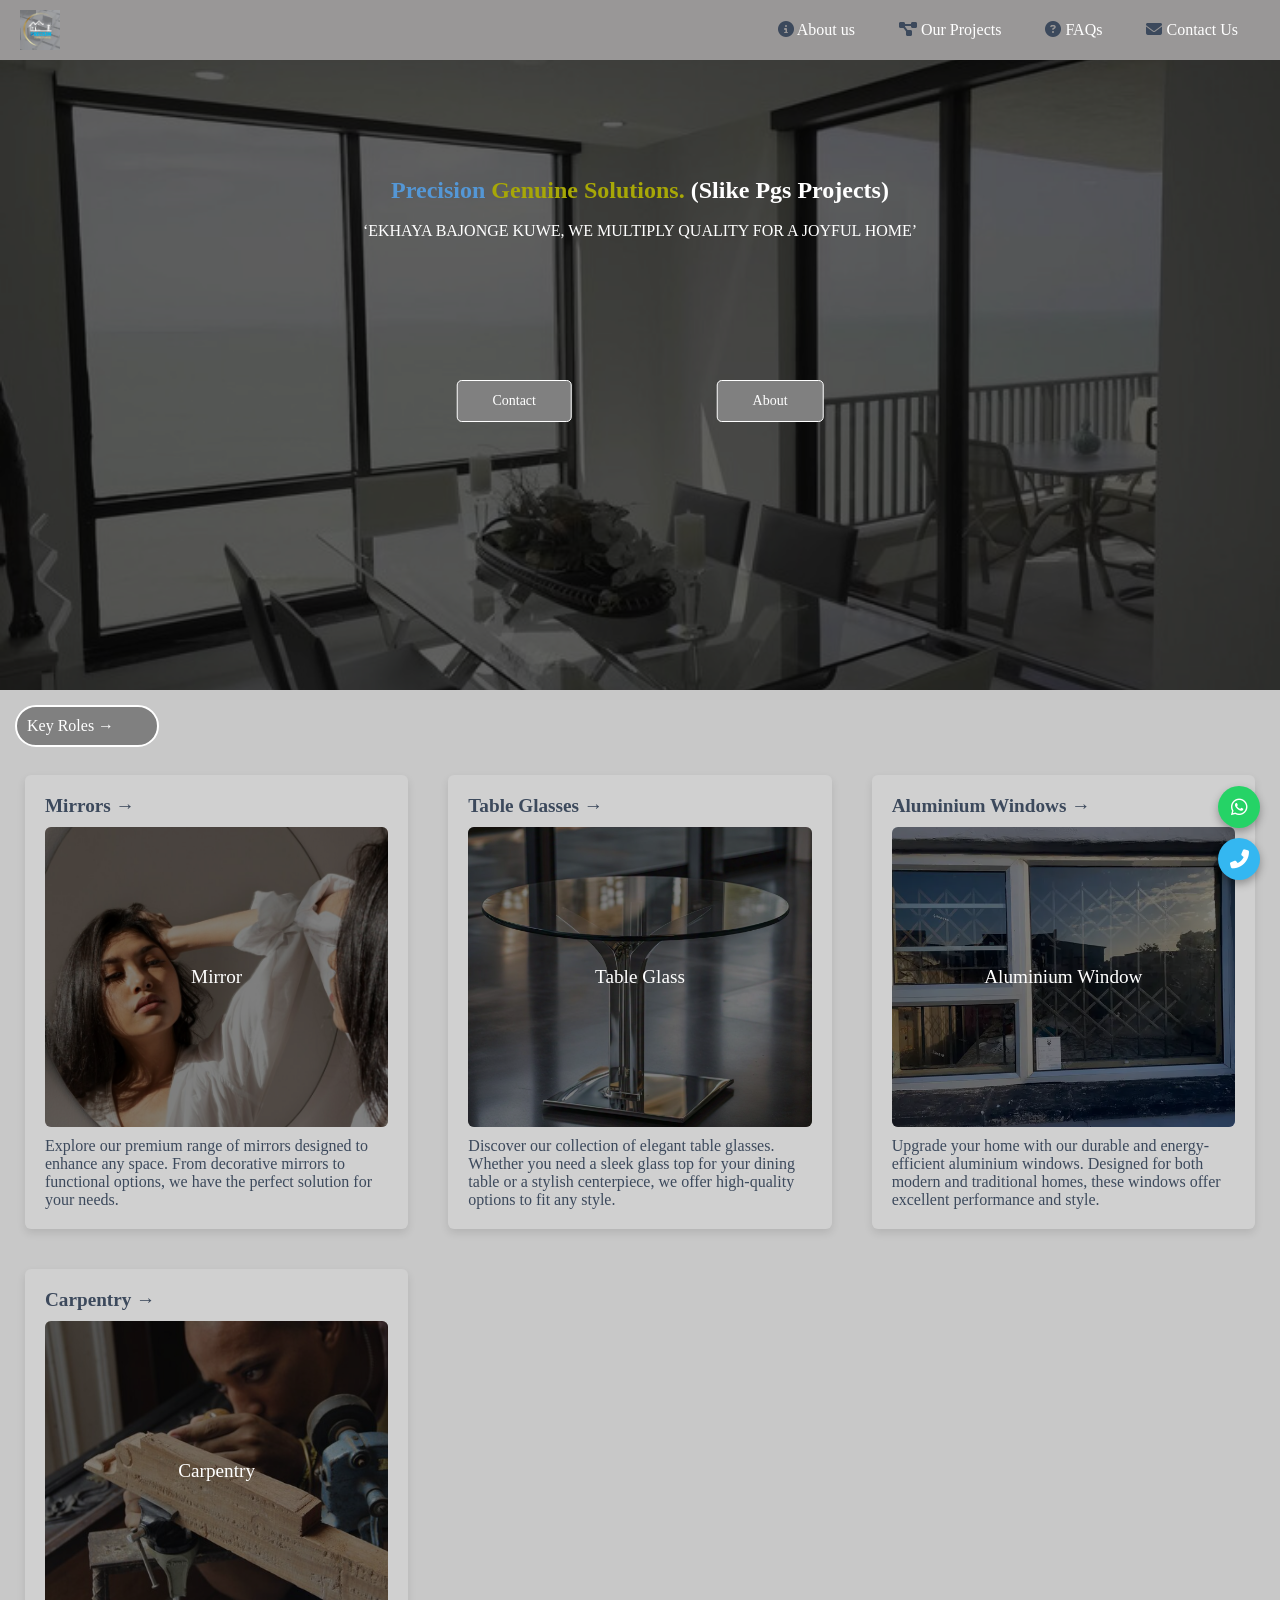
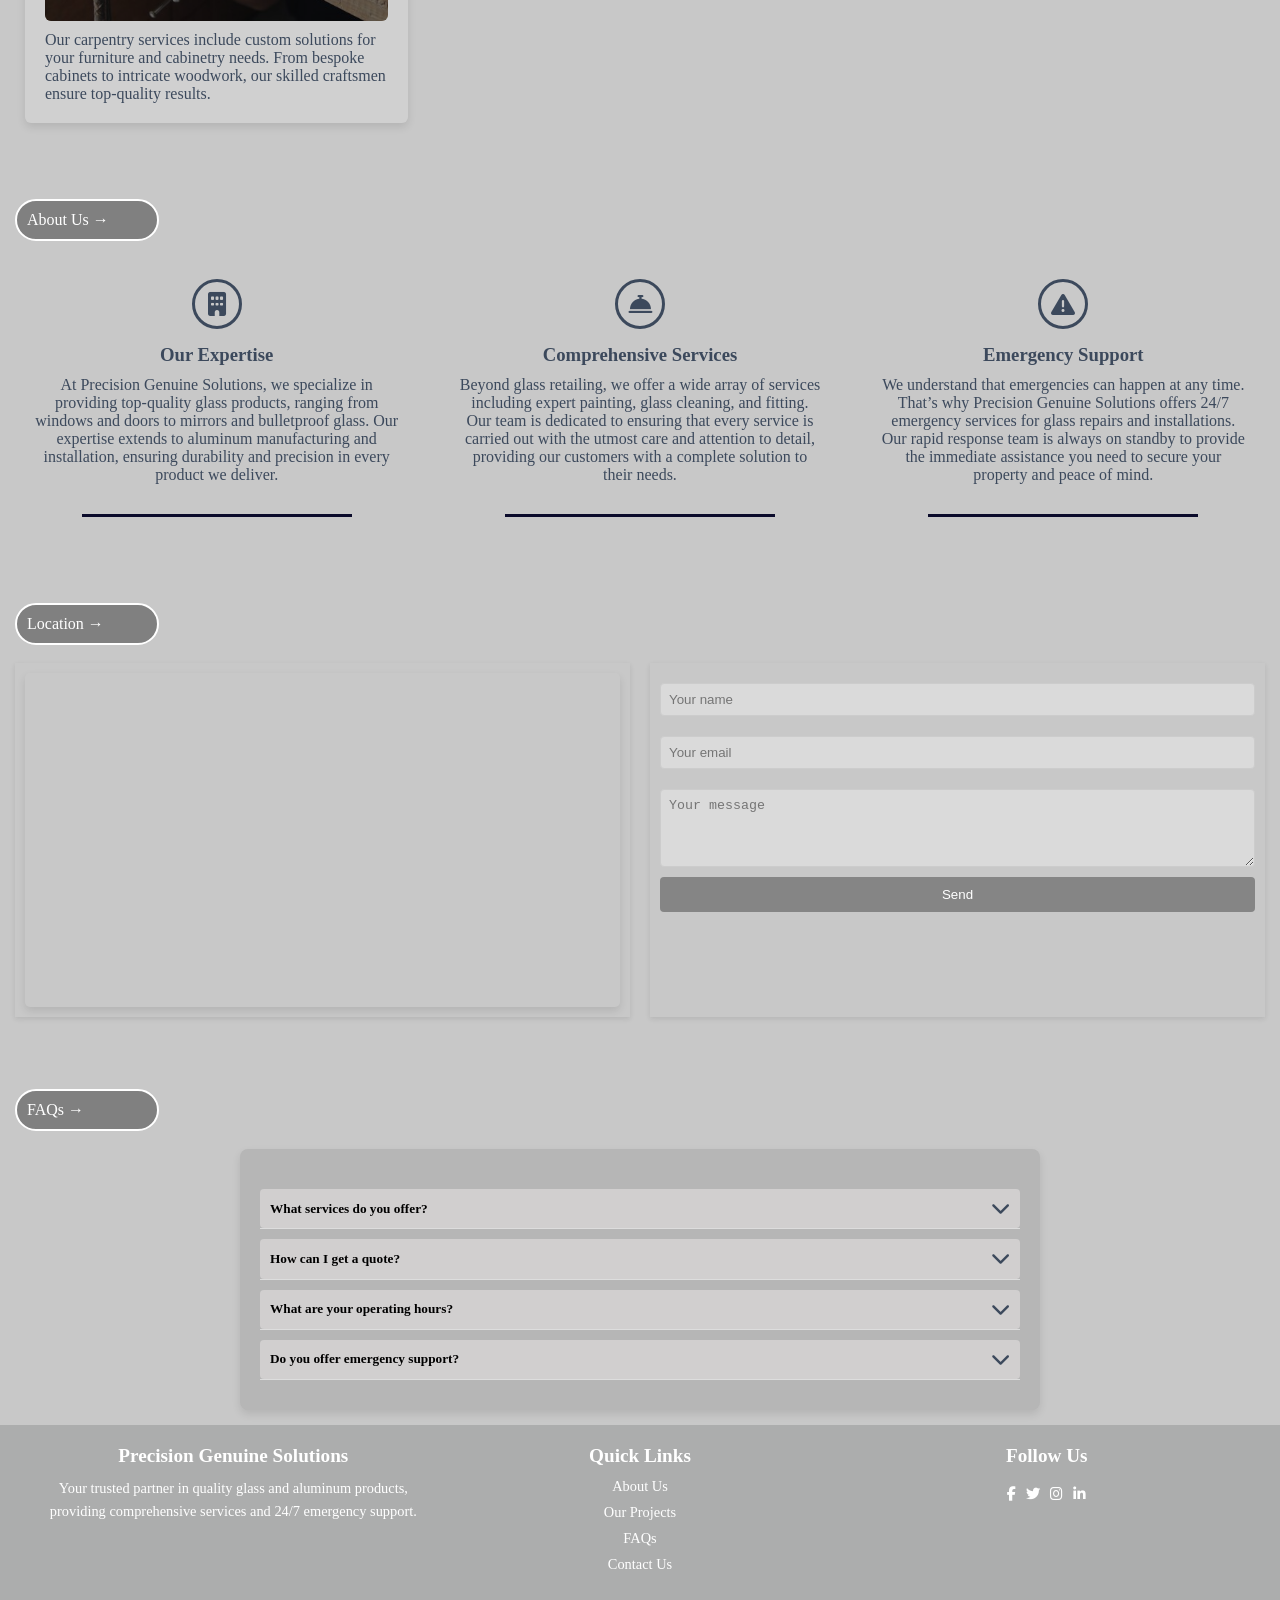
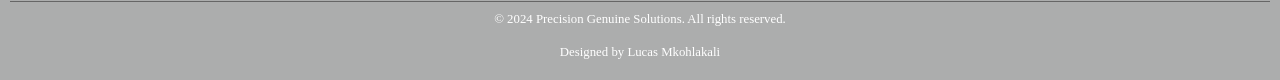
==== index.html @ 2c93d797 "Merge branch 'main' of https://github.com/0-chrollo/precision-gs" ====
<!DOCTYPE html>
<html lang="en">
<head>
    <meta charset="UTF-8">
    <meta name="viewport" content="width=device-width, initial-scale=1.0">
    <link rel="stylesheet" href="https://cdnjs.cloudflare.com/ajax/libs/font-awesome/6.4.0/css/all.min.css">

    <title>Precision Genuine Solutions</title>
    <link rel="stylesheet" href="styles.css">
    <script defer src="scripts.js"></script>
</head>
<body background-image="another.jpg">
    <nav class="navbar">
        <img src="logos.jpg" alt="Logo">
        <ul>
            <li><a href="#aboutus"><i class="fas fa-info-circle" style="color:  rgb(60, 73, 92);"></i> About us</a></li>
            <li><a href="projects.html"><i class="fas fa-project-diagram" style="color:  rgb(60, 73, 92);"></i> Our Projects</a></li>
            <li><a href="#faqs"><i class="fas fa-question-circle" style="color:  rgb(60, 73, 92);"></i> FAQs</a></li>
            <li><a href="#contact"><i class="fas fa-envelope" style="color:  rgb(60, 73, 92);"></i> Contact Us</a></li>
        </ul>
        <div class="burger" onclick="toggleMenu()">
            <div></div>
            <div></div>
            <div></div>
        </div>
    </nav>
    <div class="menu" id="menu">
        <ul class="mobiles">
           
            <a href="#aboutus"><i class="fas fa-info-circle" style="color:  rgb(60, 73, 92);"></i> About us</a></li>
            <a href="projects.html"><i class="fas fa-project-diagram" style="color:  rgb(60, 73, 92);"></i> Our Projects</a></li>
            <a href="#faqs"><i class="fas fa-question-circle" style="color:  rgb(60, 73, 92);"></i> FAQs</a></li>
            <a href="#contact"><i class="fas fa-envelope" style="color: rgb(60, 73, 92);"></i> Contact Us</a></li>
            
           
        </ul>
    </div>

    <!-- New Section Below the Image -->
    <div class="content-wrapper">
        <section>
            <h1><span style="color: rgba(83, 162, 236, 0.849);">Precision</span> <span style="color: rgb(167, 167, 7);">Genuine Solutions. </span> (Slike Pgs Projects) </h1>  <br/>
            <p>‘EKHAYA BAJONGE KUWE, WE MULTIPLY QUALITY FOR A JOYFUL HOME’</p>
            
            <!-- Button container -->
            <div class="button-container">
                <a href="#contact" class="button"> Contact</a>
                <a href="#aboutus" class="button">About</a>
            </div>
        </section>
    </div>
    <section class="first-sec">

        <p class="roles">Key Roles →</p><br/>

  

<div class="responsive-grid-cards">
    <div class="card">
        <h2>Mirrors →</h2>
        <div class="card-img-container">
            <img src="mirror.jpg" alt="Image 1" class="card-img">
            <div class="card-img-overlay">Mirror</div>
        </div>
        <p>Explore our premium range of mirrors designed to enhance any space. From decorative mirrors to functional options, we have the perfect solution for your needs.</p>
    </div>
    <div class="card">
        <h2>Table Glasses →</h2>
        <div class="card-img-container">
            <img src="table-glass.jpg" alt="Image 2" class="card-img">
            <div class="card-img-overlay">Table Glass</div>
        </div>
        <p>Discover our collection of elegant table glasses. Whether you need a sleek glass top for your dining table or a stylish centerpiece, we offer high-quality options to fit any style.</p>
    </div>
    <div class="card">
        <h2>Aluminium Windows →</h2>
        <div class="card-img-container">
            <img src="aluminium.jpg" alt="Image 3" class="card-img">
            <div class="card-img-overlay">Aluminium Window</div>
        </div>
        <p>Upgrade your home with our durable and energy-efficient aluminium windows. Designed for both modern and traditional homes, these windows offer excellent performance and style.</p>
    </div>
    <div class="card">
        <h2>Carpentry →</h2>
        <div class="card-img-container">
            <img src="carpentry.jpg" alt="Image 3" class="card-img">
            <div class="card-img-overlay">Carpentry</div>
        </div>
        <p>Our carpentry services include custom solutions for your furniture and cabinetry needs. From bespoke cabinets to intricate woodwork, our skilled craftsmen ensure top-quality results.</p>
    </div>
</div>
<p id="aboutus"></p>
<br>
<br/>
    </section>

    <section class="second-sec">
        <p class="roles">About Us →</p>
  <br/>

  <div class="grid-container">
    <!-- Column 1: Our Expertise -->
    <div class="grid-item">
        <span class="about-icon">
        <i class="fas fa-building"></i> 
        </span>
        <h3>Our Expertise</h3>
        <p>At Precision Genuine Solutions, we specialize in providing top-quality glass products, ranging from windows and doors to mirrors and bulletproof glass. Our expertise extends to aluminum manufacturing and installation, ensuring durability and precision in every product we deliver.</p>
        <div class="liner"></div> </div>


    <!-- Column 2: Comprehensive Services -->
    <div class="grid-item"> 
        <span class="about-icon">
        <i class="fas fa-concierge-bell"></i> 
        </span>
        <h3>Comprehensive Services</h3>
        <p>Beyond glass retailing, we offer a wide array of services including expert painting, glass cleaning, and fitting. Our team is dedicated to ensuring that every service is carried out with the utmost care and attention to detail, providing our customers with a complete solution to their needs.</p>
        <div class="liner"></div></div>
    
    <!-- Column 3: Emergency Support -->
    <div class="grid-item">
        <span class="about-icon">
        <i class="fas fa-exclamation-triangle"></i>
        </span>
        <h3>Emergency Support</h3>
        <p>We understand that emergencies can happen at any time. That’s why Precision Genuine Solutions offers 24/7 emergency services for glass repairs and installations. Our rapid response team is always on standby to provide the immediate assistance you need to secure your property and peace of mind.</p>
        <div class="liner"></div>
    </div>
</div>



<style>
    .liner{width:30vh;
         height:2.5px; 
         background: rgb(11, 11, 43); 
         margin:30px auto 0;
    }
</style>



</div>


<p id="contact"></p>
<br>
<br/>
    </section>



    <section class="second-sec" >
        
        <p class="roles"> Location →</p>
  <br/>

  <div  class="responsive-columns">
    <div class="column">
        
       
        <div class="map-container">
            <iframe src="https://www.google.com/maps/embed?pb=!1m14!1m8!1m3!1d13246.07046705979!2d25.6026388!3d-33.9020753!3m2!1i1024!2i768!4f13.1!3m3!1m2!1s0x1e7ad50075a0ebd1%3A0x64bf307f090b0ccf!2sPrecision%20Genuine%20Solutions!5e0!3m2!1sen!2sza!4v1725317245394!5m2!1sen!2sza" allowfullscreen="" loading="lazy" referrerpolicy="no-referrer-when-downgrade"></iframe>
        </div>
    </div>
    <div class="column">
       
        <form class="email-form" action="mailto:precisiongenuinesolutions@gmail.com" method="POST" enctype="text/plain">
            <label for="name"></label>
            <input type="text" id="name" name="name" placeholder="Your name" required>

            <label for="email"></label>
            <input type="email" id="email" name="email" placeholder="Your email" required>

            <label for="message"></label>
            <textarea id="message" name="message" rows="4" placeholder="Your message" required></textarea>

            <button type="submit">Send</button>
        </form>
    </div>
</div>




<!--Contact-Widgets-->
<div class="fixed-widgets">
    <a href="https://wa.me/27655035056" target="_blank" class="whatsapp-widget">
        <i class="fab fa-whatsapp"></i>
    </a>
    <a href="tel:+27655035056" class="call-widget">
        <i class="fas fa-phone-alt"></i>
    </a>
</div>
<p id="faqs"></p>
<br>
<br/>
<br/>


<br/>
<p class="roles">FAQs →</p><br/>
<section class="faq-section">
 

    <div class="faq-container">
        <div class="faq-item">
            <div class="faq-question">
                <h5>What services do you offer?</h5>
                <i class="fas fa-chevron-down"></i>
            </div>
            <div class="faq-answer">
                <p>We specialize in providing top-quality glass products, aluminum manufacturing, expert painting, glass cleaning, and fitting services, as well as 24/7 emergency support for glass repairs and installations.</p>
            </div>
        </div>

        <div class="faq-item">
            <div class="faq-question">
                <h5>How can I get a quote?</h5>
                <i class="fas fa-chevron-down"></i>
            </div>
            <div class="faq-answer">
                <p>You can request a quote by contacting us through our email, phone, or by visiting our physical location. We’ll respond as soon as possible with a detailed quote for your needs.</p>
            </div>
        </div>

        <div class="faq-item">
            <div class="faq-question">
                <h5>What are your operating hours?</h5>
                <i class="fas fa-chevron-down"></i>
            </div>
            <div class="faq-answer">
                <p>We operate from Monday to Friday, 8 AM to 6 PM, and Saturday, 9 AM to 3 PM. Our emergency services are available 24/7.</p>
            </div>
        </div>

        <div class="faq-item">
            <div class="faq-question">
                <h5>Do you offer emergency support?</h5>
                <i class="fas fa-chevron-down"></i>
            </div>
            <div class="faq-answer">
                <p>Yes, we provide 24/7 emergency support for glass repairs and installations. Our rapid response team is always on standby to assist you.</p>
            </div>
        </div>
    </div>




















 
</section>

    </section>
    




    

<!--Contact Widgets-->



<footer class="footer">
    <div class="footer-container">
        <div class="footer-column">
            <h3>Precision Genuine Solutions</h3>
            <p>Your trusted partner in quality glass and aluminum products, providing comprehensive services and 24/7 emergency support.</p>
        </div>
        <div class="footer-column">
            <h3>Quick Links</h3>
            <ul>
                <li><a href="#">About Us</a></li>
                <li><a href="projects.html">Our Projects</a></li>
                <li><a href="#">FAQs</a></li>
                <li><a href="#">Contact Us</a></li>
            </ul>
        </div>
        <div class="footer-column">
            <h3>Follow Us</h3>
            <ul class="social-icons">
                <li><a href="https://www.facebook.com/profile.php?id=61554329915996"><i class="fab fa-facebook-f"></i></a></li>
                <li><a href="#"><i class="fab fa-twitter"></i></a></li>
                <li><a href="#"><i class="fab fa-instagram"></i></a></li>
                <li><a href="#"><i class="fab fa-linkedin-in"></i></a></li>
            </ul>
        </div>
    </div>
    <div class="footer-bottom">
        <p>&copy; 2024 Precision Genuine Solutions. All rights reserved.</p> <br/>
        <p>Designed by Lucas Mkohlakali</p>
    </div>
</footer>


</body>



</html>
---- styles.css ----
* {
    box-sizing: border-box;
    margin: 0;
    padding: 0;
}


.content-wrapper {
    position: relative; /* Needed for the overlay */
    background-image: url(another.jpg);
    background-repeat: no-repeat;
    background-size: cover;
    background-position:center;
    font-family: 'Times New Roman', Times, serif;
    height: 70vh;
    margin: 0;
    /* Ensures no content overflow */
}

/* Add an overlay to decrease image brightness */
.content-wrapper::before {
    content: '';
    position: absolute;
    top: 0;
    left: 0;
    width: 100%;
    height: 100%;
    background: rgba(0, 0, 0, 0.623); /* Adjust the rgba values to change brightness */
    z-index: 1; /* Make sure it sits above the background image but below the text */
}

/* Center text and ensure it's above the overlay */
.content-wrapper section {
    position: relative;
    z-index: 2; /* Ensure text is above the overlay */
    color: #fff; /* Ensure text is readable on the dimmed background */
    text-align: center; /* Center the text horizontally */
    padding: 13vh; /* Optional padding */
    
}

/* Style for the button container */
.button-container {
    display: flex;
    justify-content: center; /* Center buttons horizontally */
    gap: 65%; /* Space between buttons */
    position: absolute; /* Position fixed to the bottom of the section */
    bottom: -65px; /* Distance from the bottom of the section */
    left: 50%;
    transform: translateX(-50%);
    z-index: 2; /* Ensure buttons are above the overlay */
}

/* Style for individual buttons */
.button {
    display: inline-block;
    padding: 12px 35px; /* Adjust padding as needed */
    background-color: gray;
    color: white;
    text-decoration: none;
    border: 1px solid white; /* Border color */
    border-radius: 5px; /* Rounded corners */
    font-size: 14px; /* Font size */
    text-align: center; /* Center text inside button */
}

.button:hover {
    background-color: darkgray; /* Darken button on hover */
}


body {


    margin: 0;
    font-family:'Times New Roman';
    background-color: #f4f4f4;
}  

.dark-mode {
    background-color: rgba(18, 18, 18, 0.973);
    color: rgb(178, 209, 207);
}

.light-mode {
    background-color: rgba(245, 245, 245, 0.973);
    color: rgb(33, 37, 41);
}

.navbar {
   
    position: sticky;
    top: 0;
    width: 100%;
    background-color: #969494f6;
    padding: 10px 20px;
    display: flex;
    justify-content: space-between;
    align-items: center;
    z-index: 1000;
    transition: background-color 0.3s ease, color 0.3s ease;
}

.dark-mode .navbar {
    background-color:    #878383cc;
}

.light-mode .navbar {
    background-color: #e2e2e2;
    color: rgb(33, 37, 41);
}

.light-mode .mobiles a{
        
   color: #0c0c0c;
}

.dark-mode .mobiles a {
    color:#e2e2e2;
}

.navbar img {
    height: 40px;
}

.navbar ul {
    list-style-type: none;
    margin: 0;
    padding: 0;
    display: flex;
}

.navbar ul li {
    margin: 0 10px;
}

.navbar ul li a {
    color: white;
    text-decoration: none;
    font-size: 16px;
    padding: 8px 12px;
    display: block;
    transition: color 0.3s ease;
}

.dark-mode .navbar ul li a {
    color: white;
}

.light-mode .navbar ul li a {
    color: #333;
}

.burger {
    display: none;
    cursor: pointer;
    flex-direction: column;
    gap: 5px;
   
}

.burger div {
    width: 25px;
    height: 3px;
    background-color: white;
    transition: all 0.3s ease;
}



.dark-mode .burger div {
    background-color: white;
}

.light-mode .burger div {
    background-color: #333;
}


.burger.open div:nth-child(1) {
    transform: rotate(45deg) translate(5px, 5px);
}

.burger.open div:nth-child(2) {
    opacity: 0;
}

.burger.open div:nth-child(3) {
    transform: rotate(-45deg) translate(5px, -5px);
}

.highlight {
    color: rgb(4, 227, 227);
    font-size: large;
}

.toggle-widget {
    position: fixed;
    bottom: 60px;
    right: 30px;
    z-index: 1000;
}


.toggle-checkbox {
    display: none;
}

.toggle-label {
    display: flex;
    align-items: center;
    justify-content: space-between;
    width: 60px;
    height: 30px;
    background-color: #0d3834;
    border-radius: 15px;
    padding: 5px;
    cursor: pointer;
    position: relative;
    transition: background-color 0.3s ease;
}

.toggle-label .fa-moon, .toggle-label .fa-sun {
    color: white;
    font-size: 16px;
    position: absolute;
    top: 7px;
    transition: opacity 0.3s ease;
}

.toggle-label .fa-moon {
    left: 10px;
}

.toggle-label .fa-sun {
    right: 10px;
    opacity: 0;
}

.toggle-switch {
    width: 20px;
    height: 20px;
    background-color: white;
    border-radius: 50%;
    position: absolute;
    top: 5px;
    left: 5px;
    transition: transform 0.3s ease;
}

.toggle-checkbox:checked + .toggle-label .toggle-switch {
    transform: translateX(30px);
}

.toggle-checkbox:checked + .toggle-label .fa-moon {
    opacity: 0;
}

.toggle-checkbox:checked + .toggle-label .fa-sun {
    opacity: 1;
    color: #ffcc00;
}

.toggle-checkbox:checked + .toggle-label {
    background-color: #002aff;
}

.social-links {
    display: flex;
    flex-wrap: wrap;
    
  }
  
  .social-link {
    margin: 10px;
    font-size: 16px;
    color:rgb(101, 165, 160);
    text-decoration: none;
    position: relative;
  }
  
  .social-link i {
      color: #007bff;
    margin-right: 5px;
    font-size: 27px;
  }
  
  .social-link:hover::after, .social-link:active::after {
    content: "";
    position: absolute;
    left: 0;
    bottom: -2px;
    width: 100%;
    height: 2px;
    background-color: rgb(45, 135, 129);
  }
  

@media only screen and (max-width: 768px) {
    .social-link {
      font-size: 1px;
    }
    .social-link i {
      font-size: 23px;
    }
  }
  
@media only screen and (max-width: 480px) {
    .social-link {
      font-size: 16px;
    }
    .social-link i {
      font-size: 17px;
    }
  }


  .skills-container {
    display: flex;
    flex-direction: column;
   
  }

  .skill-row {
    display: flex;
    justify-content: space-around;
    margin-bottom: 20px;
  }

  .skill-item {
    display: flex;
    align-items: center;
    margin: 10px;
  }

.icon-container {
    border: 1px solid black;
    border-radius: 50%;
    background-color: rgb(4, 16, 125);
    padding: 10px;
    margin-right: 10px;
  }

.icon-container i {
    color: rgb(83, 178, 180);
    font-size: 18px;
  }



.mobiles a{
        color: white;
    text-decoration: none;
    padding: 10px;
}
.mobiles img{

  width:45%;
  margin-bottom: 20%;
  border-radius: 48%;
}




.container{

display: flex;
flex-wrap: wrap;
justify-content: center;
}

.navbar ul li a:hover {
    
    text-decoration: none;
    }

.navbar ul li a:hover::after {
content: "";
position: absolute;
left:0;
bottom:0;
width:100%;
height:2px;
background-color:  rgb(45, 135, 129);
        
}


.navbar ul li a {
        position: relative;
        color: white;
        text-decoration: none;
        font-size: 16px;
        padding: 8px 12px;
        display: block;
    }

.burger {
        display: none;
        cursor: pointer;
        flex-direction: column;
        gap: 5px;
    }

.burger div {
        width: 25px;
        height: 3px;
        background-color: white;
        transition: all 0.3s ease;
    }

.menu {
       
        position: fixed;
        top: 0;
        right: -100%;
        width: 50%;
        height:105%;
        background-color: #969494f6;
        display: flex;
        flex-direction: column;
        justify-content: center;
        align-items: center;
        transition: right 0.5s ease;
        z-index: 999;
    }

    .menu ul {
       text-decoration: none;
        color: #e2e2e2;
        display: flex;
        flex-direction: column;
        align-items: center;
    }
    .dark-mode .menu {
    background-color:  rgba(180, 178, 178, 0.973);
    color: #e2e2e2;
}


.menu ul li {
        margin: 15px 0;
    }

@media screen and (max-width: 768px) {
        .burger {
            display: flex;
        }

        .navbar ul {
            display: none;
        }

        .menu.open {
            right: 0;
            
        }

        .burger.open div:nth-child(1) {
            transform: rotate(45deg) translate(5px, 5px);
        }

        .burger.open div:nth-child(2) {
            opacity: 0;
        }

        .burger.open div:nth-child(3) {
            transform: rotate(-45deg) translate(5px, -5px);
        }
    }


    .grid-container{
        display: grid;
        grid-template-columns:repeat(3,1fr);
        gap:20px;
        justify-content: center;

    }
    .grid-item{
        flex-direction: column;
        padding:20px;
        justify-content: center;
        display: flex;
        align-items: center;
    }

    .grid-item h2{
        margin-bottom: 10px;
        
    }
    .grid-item p{
        text-align: center;
        
    }

    .first-sec,.second-sec{
        background-color: rgb(200, 200, 200);
        padding: 15px;
    }
    .roles{

        width:16vh;
        padding: 10px; 
        background-color: gray;
color: white;
text-decoration: none;
border: 2px solid white; /* Border color */
border-radius: 25px; /* Rounded corners */
font-size: 16px; /* Font size */
    }



    .responsive-grid-cards {
display: grid;
grid-template-columns: repeat(auto-fill, minmax(310px, 1fr));
gap: 40px; /* Space between cards */
padding: 10px; /* Padding around the grid */
max-width: 2000px; /* Maximum width for larger screens */
margin: 0 auto; /* Center the grid container horizontally */
}

/* Card Styling */
.card {
background: #d0d0d0;
border-radius: 6px;
box-shadow: 0 4px 8px rgba(0, 0, 0, 0.1);
padding: 20px;
text-align:left;
transition: transform 0.3s ease, box-shadow 0.3s ease;
position: relative; /* Needed for overlay positioning */
}

.card h2 {
color: rgb(60, 73, 92);;
margin: 0 0 10px;
font-size: 1.2em;
}

.card p {
margin: 0;
color: rgb(60, 73, 92);
}

/* Card Image Container */
.card-img-container {
position: relative;
width: 100%;
height: 300px; /* Adjust height as needed */
overflow: hidden; /* Ensure image doesn't overflow */
border-radius: 6px; /* Match card border radius */
margin-bottom: 10px; /* Space between image and description */
}

.card-img {
width: 100%;
height: 100%;
object-fit: cover; /* Ensures image covers container */
display: block; /* Removes bottom space from images */
}

/* Darken image with overlay */
.card-img-overlay {
position: absolute;
top: 0;
left: 0;
width: 100%;
height: 100%;
display: flex;
justify-content: center;
align-items: center;
color: #fff;
background: rgba(0, 0, 0, 0.5); /* Darken image */
text-align: center;
font-size: 1.2em;
padding: 10px;
}

/* Hover Effect */
.card:hover {
transform: translateY(-5px);
box-shadow: 0 6px 12px rgba(0, 0, 0, 0.2);
}
.grid-container{
    display: grid;
    grid-template-columns:repeat(3,1fr);
    gap:20px;
    justify-content: center;

}

@media (max-width:768px){
  .grid-container{
    grid-template-columns: 1fr;
  }


}


.about-icon {
    display: flex;
    justify-content: center;
    align-items: center;
    width: 50px;  /* Adjust width as needed */
    height: 50px;  /* Adjust height as needed */
    border-radius: 50%;  /* Makes the background round */
    background-color: rgb(201, 201, 201);  /* Background color of the circle */
    border: 3px solid rgb(60, 73, 92); /* Red border */
    margin-bottom: 15px;  /* Space between icon and text */
}

.about-icon i {
    color: rgb(60, 73, 92);  /* Icon color */
    font-size: 24px;  /* Icon size */
}

.grid-item {
    flex-direction: column;
    padding: 20px;
    justify-content: center;
    display: flex;
    align-items: center;
}

.grid-item h3 {
    color: rgb(60, 73, 92);
    margin-bottom: 10px;
}

.grid-item p {
    text-align: center;
    color: rgb(60, 73, 92);
}

.responsive-columns {
    display: flex;
    flex-wrap: wrap;
    gap: 20px; /* Space between columns */
}

.column {
    flex: 1;
    min-width: 250px; /* Ensures columns stack on very small screens */
    padding: 10px;


    box-shadow: 0 2px 5px #1919191a;
}

h3 {
    margin-top: 0;
}

.email-form {
    display: flex;
    flex-direction: column;
    gap: 10px;
}

.email-form label {
    font-weight: bold;
}

.email-form input,
.email-form textarea {
    padding: 8px;
    border: 1px solid #ccc;
    border-radius: 4px;
    width: 100%;
    box-sizing: border-box;
    background-color: #dadada;
}

.email-form button {
    padding: 10px;
    background-color: #858585;
    color: #fff;
    border: none;
    border-radius: 4px;
    cursor: pointer;
}

.email-form button:hover {
    background-color: #9ec8f5;
}


.map-container {
    position: relative;
    padding-bottom: 56.25%; /* 16:9 aspect ratio */
    height: 0;
    overflow: hidden;
    border-radius: 5px;
    box-shadow: 0 4px 8px rgba(0, 0, 0, 0.1);
}

.map-container iframe {
    position: absolute;
    top: 0;
    left: 0;
    width: 100%;
    height: 100%;
    border: 0;
}


.fixed-widgets {
    position: fixed;
    bottom: 20px;
    right: 20px;
    display: flex;
    flex-direction: column;
    gap: 10px;
    z-index: 1000;
}

.fixed-widgets a {
    display: flex;
    justify-content: center;
    align-items: center;
    width: 42px;
    height: 42px;
    border-radius: 50%;
    background-color: #25D366; /* WhatsApp green */
    color: #fff;
    text-decoration: none;
    box-shadow: 0 4px 8px rgba(0, 0, 0, 0.3);
    transition: transform 0.2s ease-in-out;
}

.fixed-widgets a.call-widget {
    background-color: #34b7f1; /* Light blue for the call widget */
}

.fixed-widgets a:hover {
    transform: scale(1.1);
}

.fixed-widgets i {
    font-size: 19px;
}

.faq-section {
    max-width: 800px;
    margin: 0 auto;
    padding: 20px;
    background-color: #b6b6b6;
    border-radius: 8px;
    box-shadow: 0 4px 8px rgba(0, 0, 0, 0.1);
}

.faq-section h2 {
    text-align: center;
    color: #3c495c;
    margin-bottom: 20px;
    font-size: 2em;
}

.faq-container {
    margin-top: 20px;
}

.faq-item {
    margin-bottom: 10px;
    border-bottom: 1px solid #ddd;
}

.faq-question {
    display: flex;
    justify-content: space-between;
    align-items: center;
    padding: 10px;
    background-color: #d1cfcf;
    cursor: pointer;
    border-radius: 4px;
    transition: background-color 0.3s ease;
}

.faq-question:hover {
    background-color: #d4d4d4;
}

.faq-question h4 {
    margin: 0;
    font-size: 1.2em;
    color: #3c495c;
}

.faq-question i {
    font-size: 1.2em;
    color: #3c495c;
    transition: transform 0.3s ease;
}

.faq-answer {
    max-height: 0;
    overflow: hidden;
    transition: max-height 0.3s ease;
    padding: 0 10px;
}

.faq-answer p {
    margin: 0;
    padding: 10px 0;
    color: #3c495c;
    font-size: 1em;
}

.faq-item.active .faq-answer {
    max-height: 200px; /* Adjust based on the content length */
}

.faq-item.active .faq-question i {
    transform: rotate(180deg);
}

.footer {
    background-color: #acadad;
    color: #fff;
    padding: 20px 10px;
    text-align: center;
}

.footer-container {
    display: flex;
    flex-wrap: wrap;
    justify-content: space-around;
    align-items: flex-start;
    gap: 20px;
    max-width: 1200px;
    margin: 0 auto;
}

.footer-column {
    flex: 1;
    min-width: 200px;
}

.footer-column h3 {
    font-size: 1.2em;
    margin-bottom: 10px;
}

.footer-column p {
    font-size: 0.9em;
    line-height: 1.6;
}

.footer-column ul {
    list-style: none;
    padding: 0;
}

.footer-column ul li {
    margin: 8px 0;
}

.footer-column ul li a {
    color: #fff;
    text-decoration: none;
    font-size: 0.9em;
}

.footer-column ul li a:hover {
    text-decoration: underline;
}

.social-icons {
    display: flex;
    justify-content: center;
    gap: 10px;
    padding: 0;
    list-style: none;
}

.social-icons li a {
    color: #fff;
    font-size: 1.2em;
}

.footer-bottom {
    border-top: 1px solid #666;
    margin-top: 20px;
    padding-top: 10px;
}

.footer-bottom p {
    font-size: 0.8em;
}
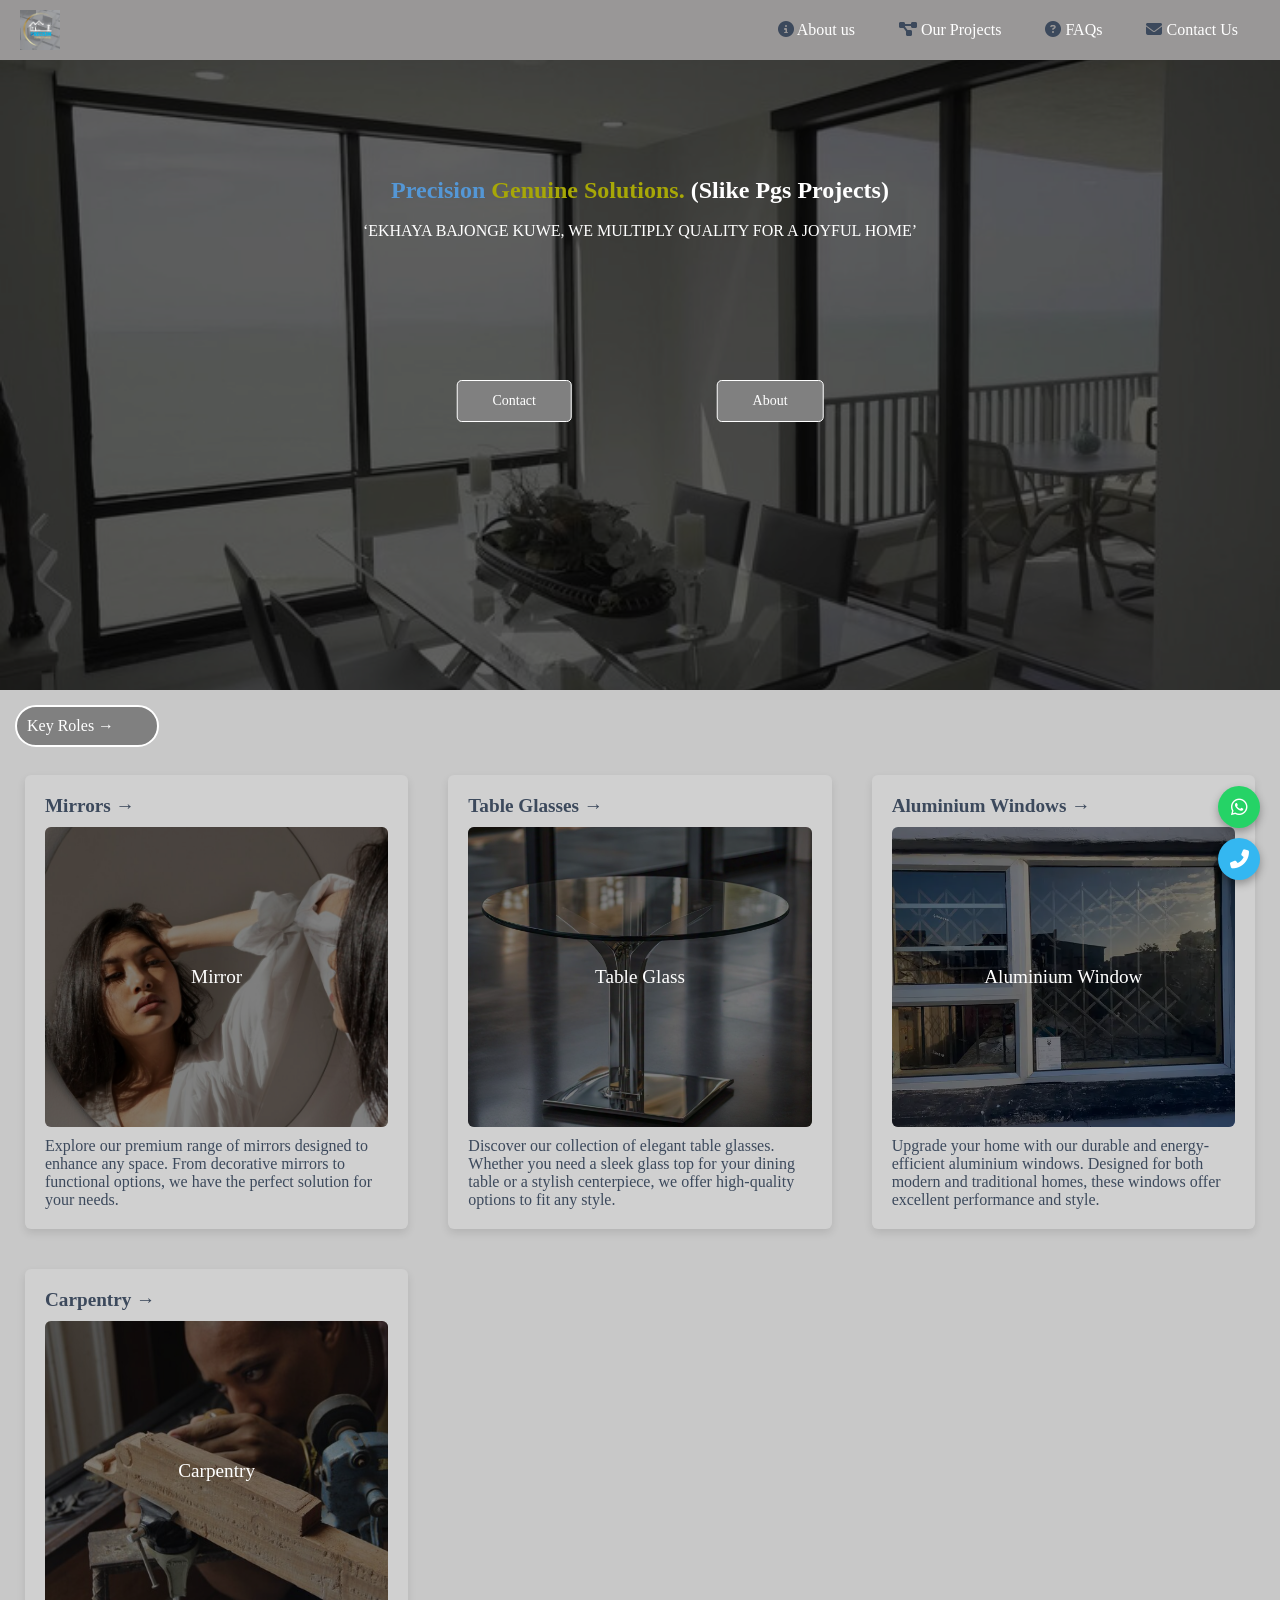
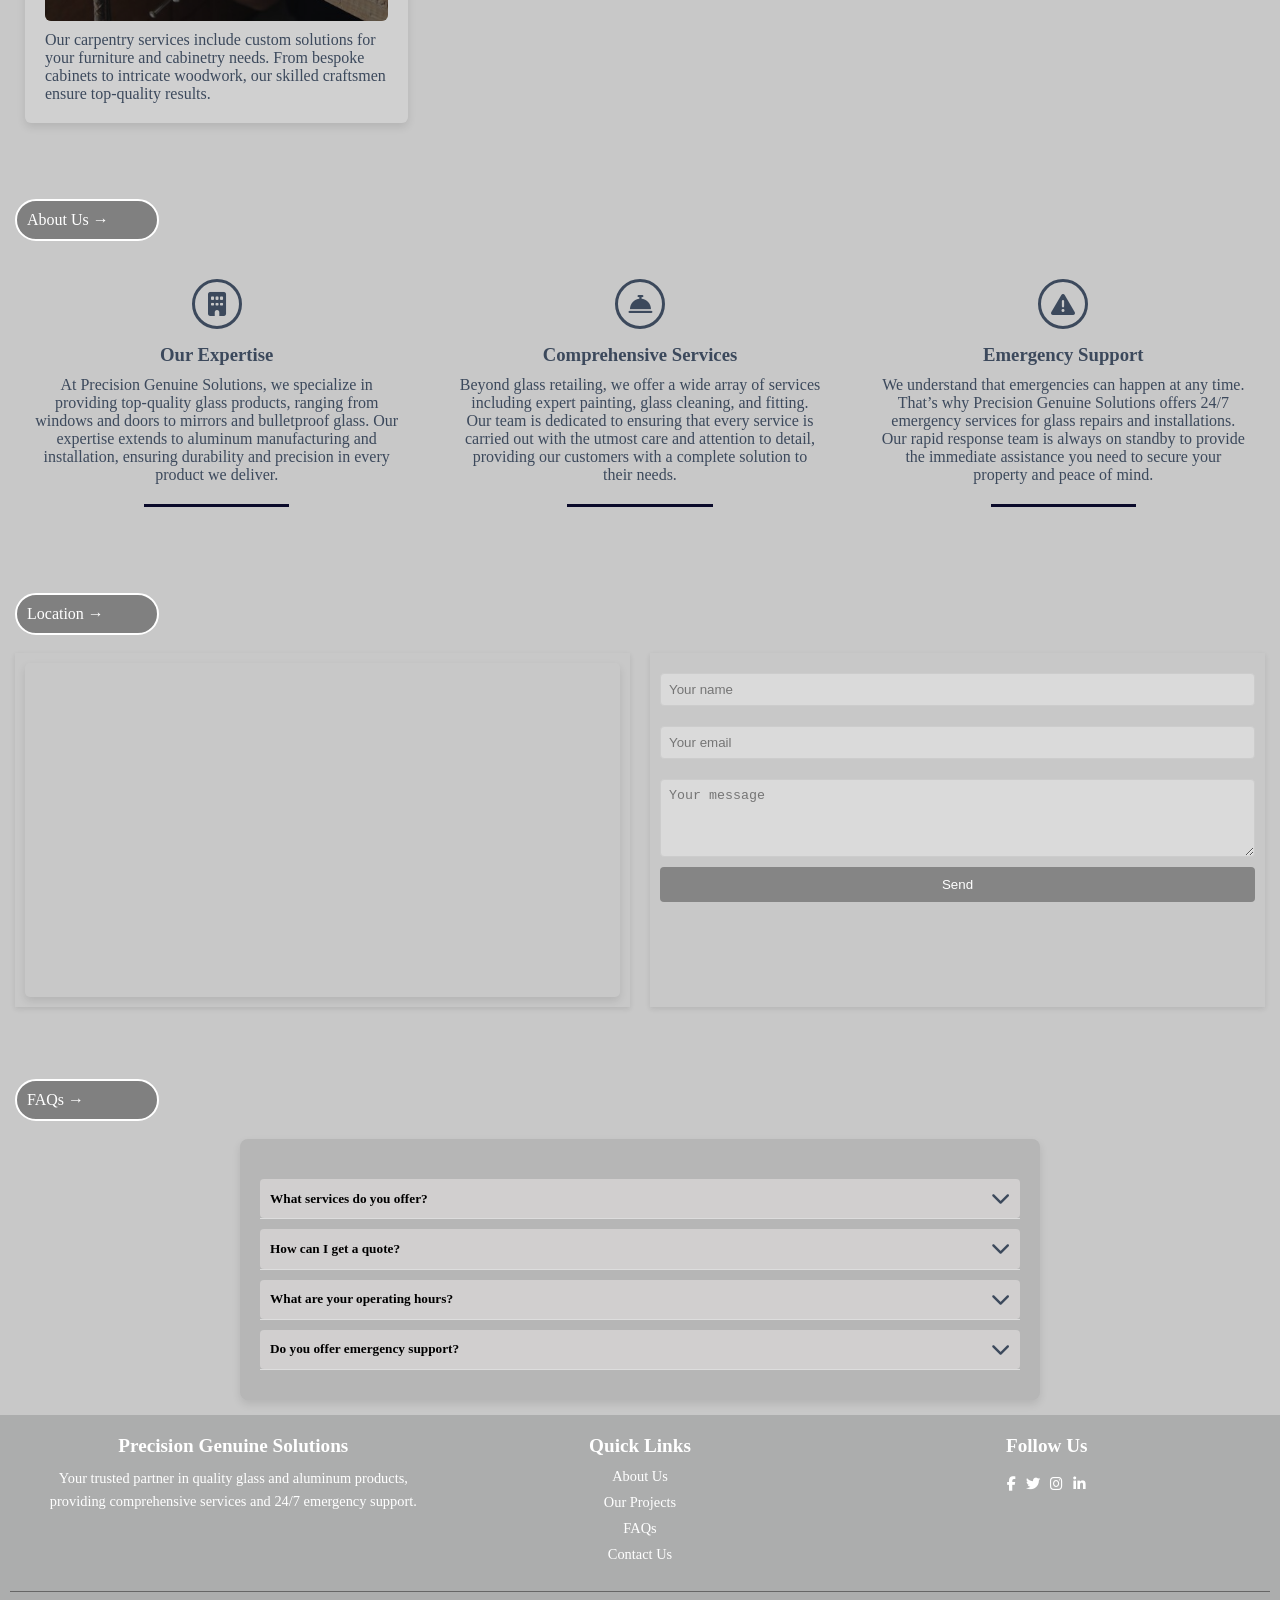
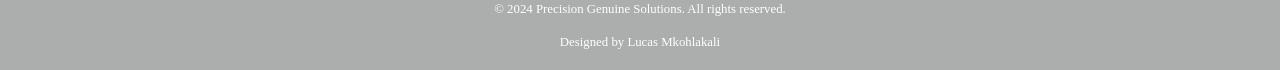
==== commit d3a84921: "new update" ====
--- a/index.html
+++ b/index.html
@@ -132,10 +132,10 @@
 
 
 <style>
-    .liner{width:30vh;
+    .liner{width:40%;
          height:2.5px; 
          background: rgb(11, 11, 43); 
-         margin:30px auto 0;
+         margin-top: 20px;
     }
 </style>
 
--- a/styles.css
+++ b/styles.css
@@ -600,6 +600,7 @@
 }
 
 
+
 .about-icon {
     display: flex;
     justify-content: center;
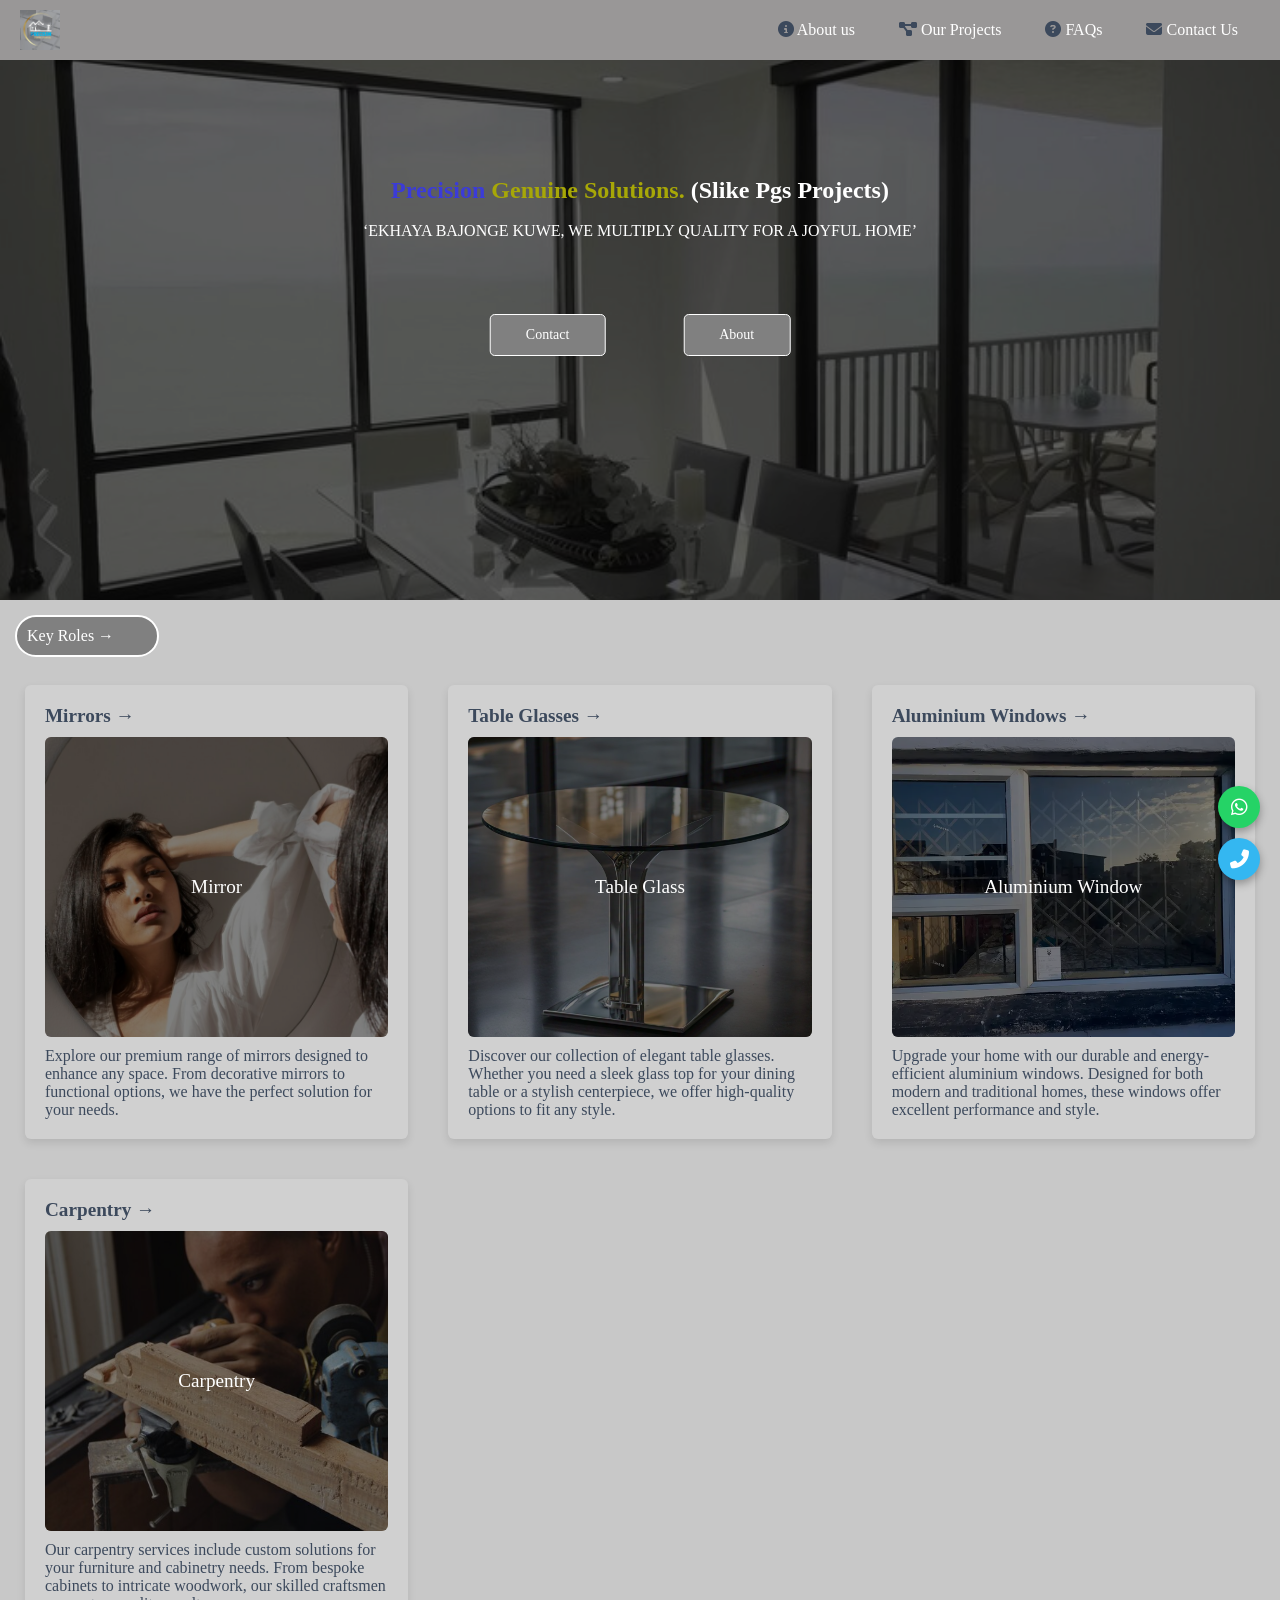
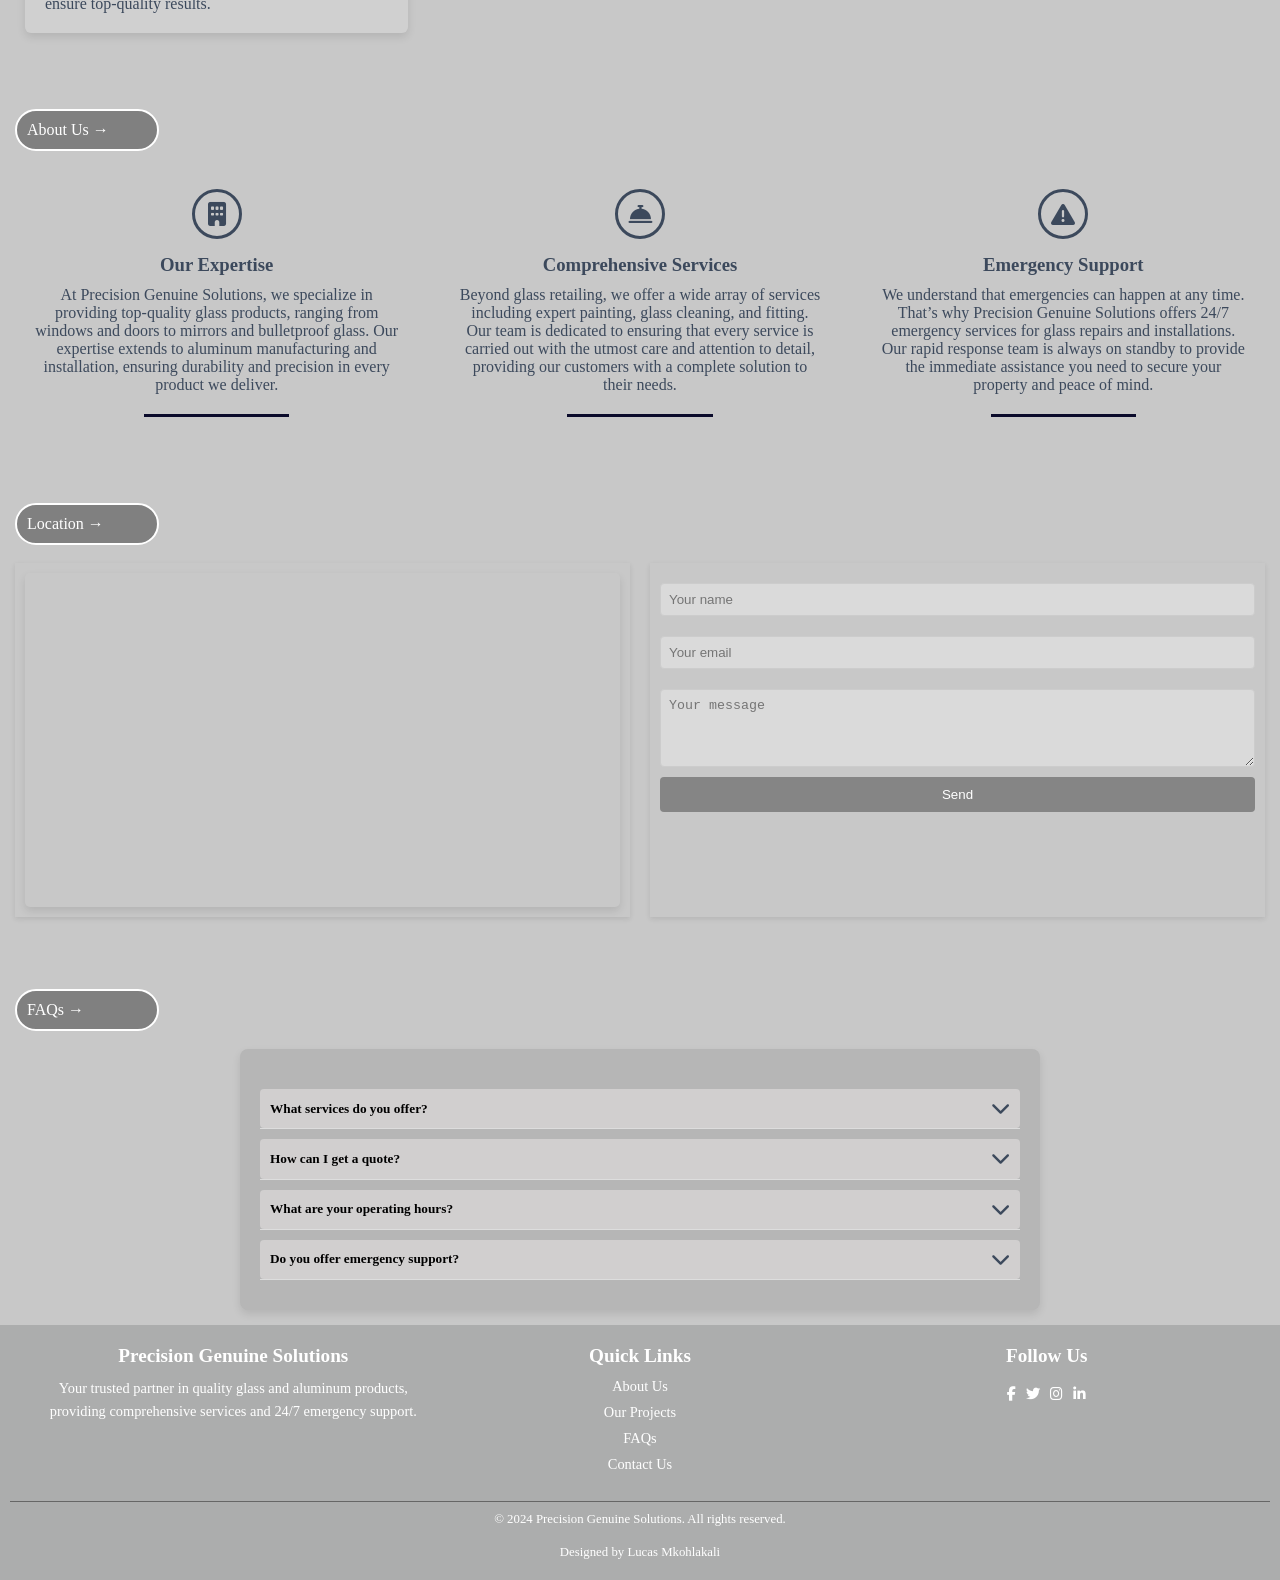
==== commit bd5d8a30: "check" ====
--- a/index.html
+++ b/index.html
@@ -39,7 +39,7 @@
     <!-- New Section Below the Image -->
     <div class="content-wrapper">
         <section>
-            <h1><span style="color: rgba(83, 162, 236, 0.849);">Precision</span> <span style="color: rgb(167, 167, 7);">Genuine Solutions. </span> (Slike Pgs Projects) </h1>  <br/>
+            <h1><span style="color: rgba(53, 53, 238, 0.849);">Precision</span> <span style="color: rgb(167, 167, 7);">Genuine Solutions. </span> (Slike Pgs Projects) </h1>  <br/>
             <p>‘EKHAYA BAJONGE KUWE, WE MULTIPLY QUALITY FOR A JOYFUL HOME’</p>
             
             <!-- Button container -->
--- a/styles.css
+++ b/styles.css
@@ -12,7 +12,7 @@
     background-size: cover;
     background-position:center;
     font-family: 'Times New Roman', Times, serif;
-    height: 70vh;
+    height: 60vh;
     margin: 0;
     /* Ensures no content overflow */
 }
@@ -43,9 +43,9 @@
 .button-container {
     display: flex;
     justify-content: center; /* Center buttons horizontally */
-    gap: 65%; /* Space between buttons */
+    gap: 35%; /* Space between buttons */
     position: absolute; /* Position fixed to the bottom of the section */
-    bottom: -65px; /* Distance from the bottom of the section */
+    bottom: 1px; /* Distance from the bottom of the section */
     left: 50%;
     transform: translateX(-50%);
     z-index: 2; /* Ensure buttons are above the overlay */
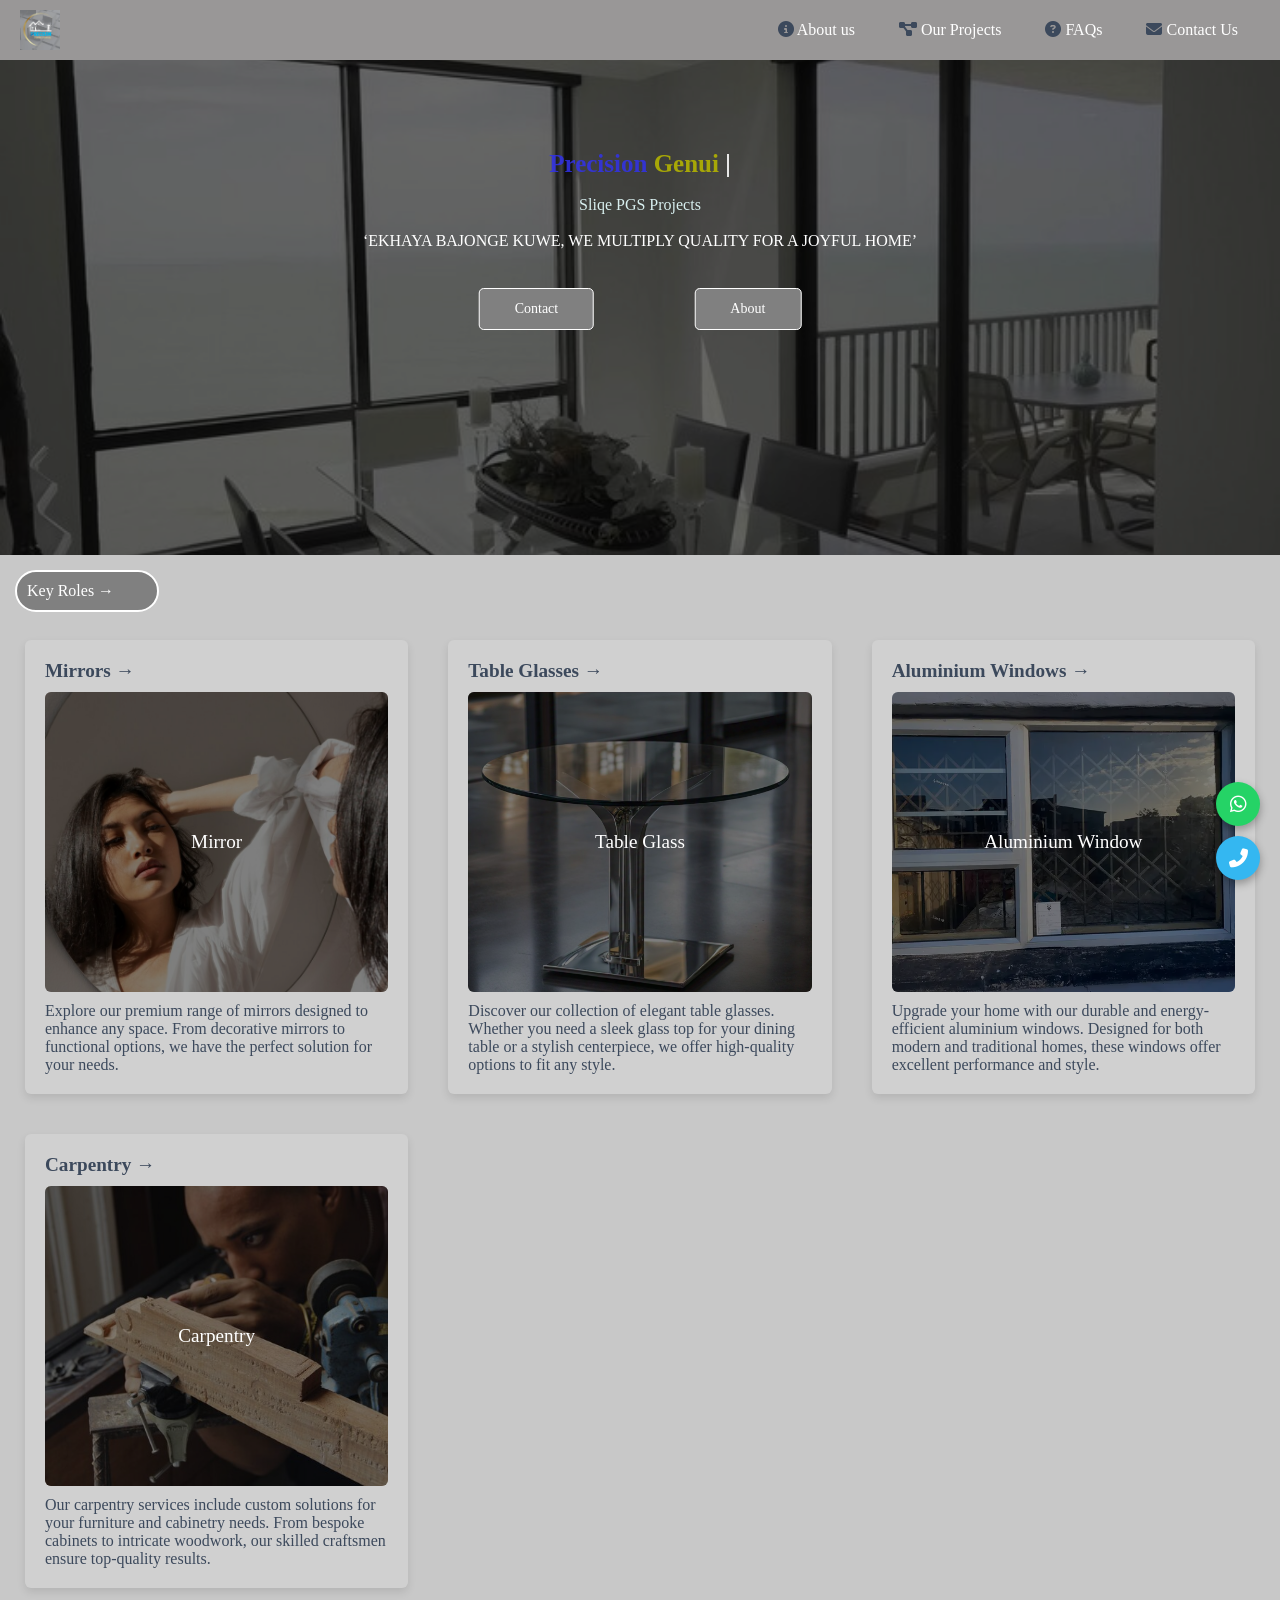
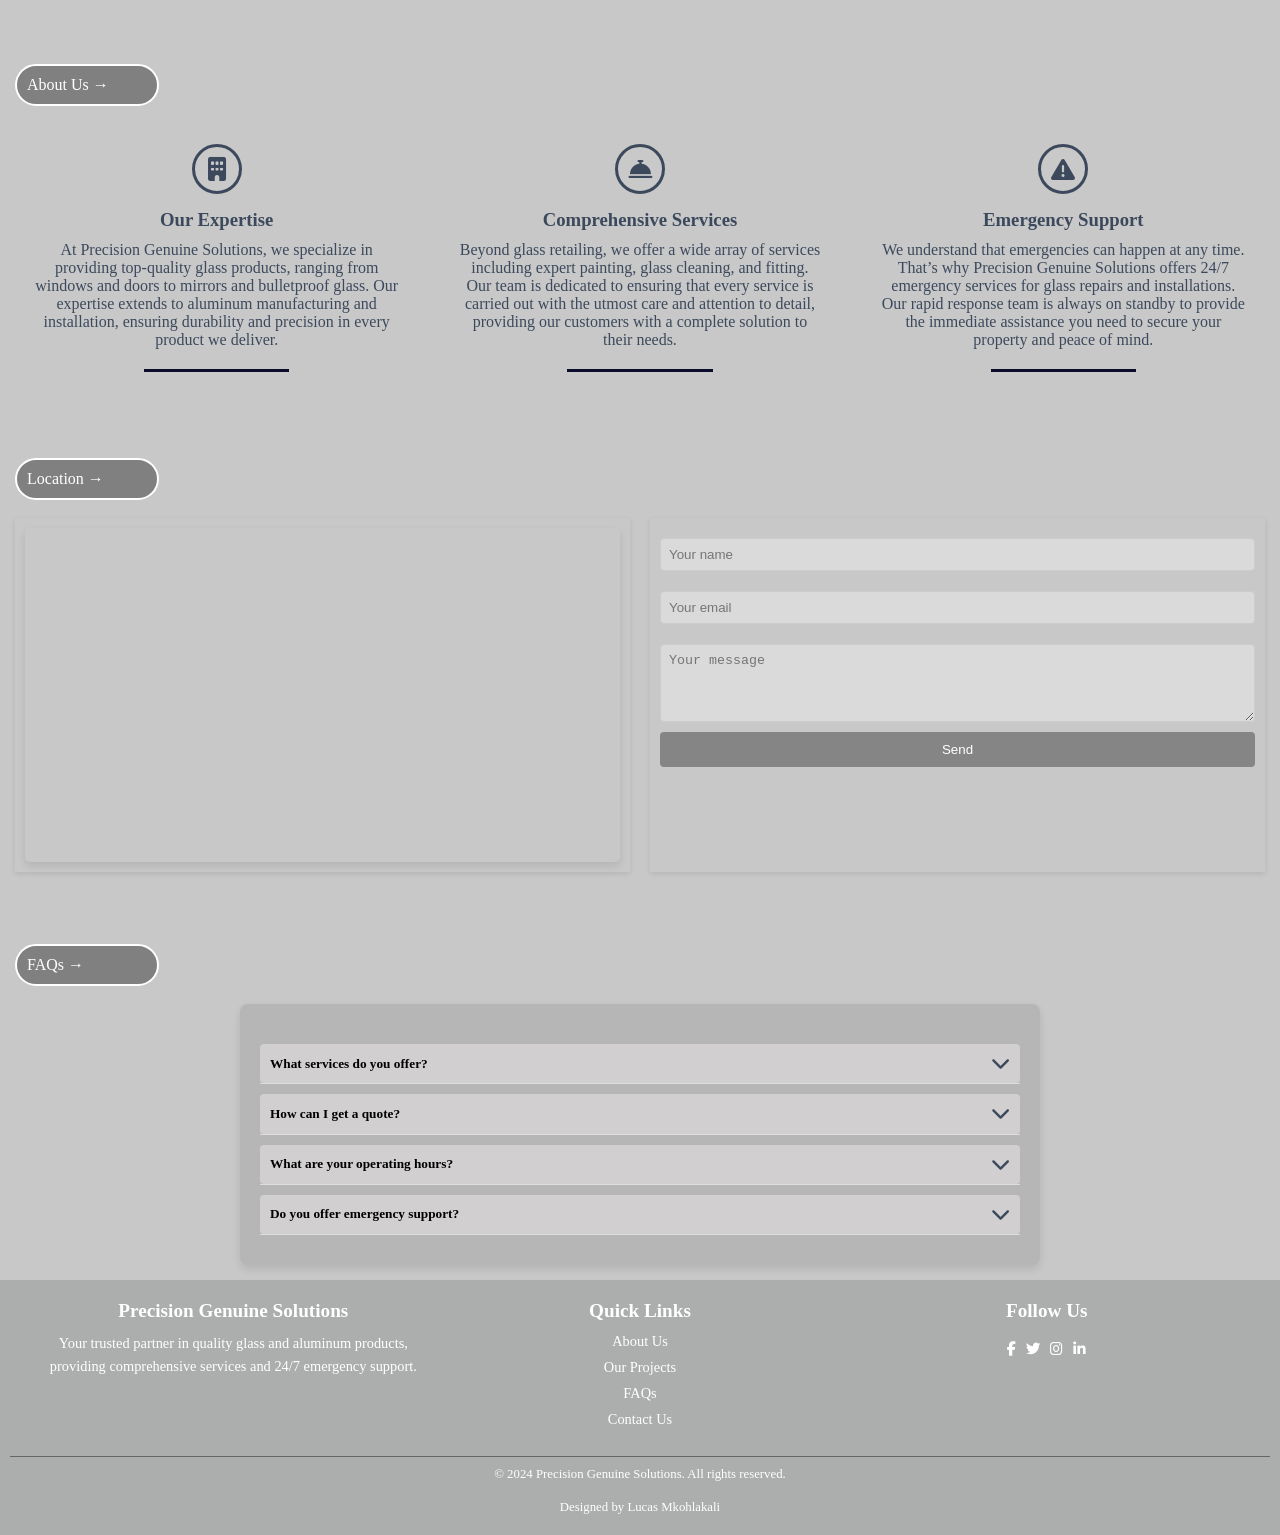
==== commit 63035617: "added few animations" ====
--- a/index.html
+++ b/index.html
@@ -36,19 +36,94 @@
         </ul>
     </div>
 
+    <style>
+        h1 {
+            font-size: 25px;
+            white-space: pre-wrap;
+            word-wrap: break-word;
+            max-width: 50vw;
+            display: inline-block;
+        }
+        .blue { color: rgba(49, 49, 235, 0.849); }
+        .yellow{ color: rgb(167, 167, 7); }
+        
+        .cursor {
+            display: inline-block;
+            color: rgb(255, 255, 255);
+            font-weight: bold;
+            font-size: 1em;
+            animation: blink 0.7s infinite;
+        }
+        @keyframes blink {
+            0% { opacity: 1; }
+            50% { opacity: 0; }
+            100% { opacity: 1; }
+        }
+    </style>
+
     <!-- New Section Below the Image -->
     <div class="content-wrapper">
         <section>
-            <h1><span style="color: rgba(53, 53, 238, 0.849);">Precision</span> <span style="color: rgb(167, 167, 7);">Genuine Solutions. </span> (Slike Pgs Projects) </h1>  <br/>
+            <h1 id="typewriter"><span class="cursor"> |</span></h1>
+
+            <script>
+                document.addEventListener("DOMContentLoaded", function () {
+                    const textArray = [
+                        { text: "Precision ", class: "blue" },
+                        { text: "Genuine ", class: "yellow" },
+                        { text: "Solutions.", class: "yellow" }
+                    ];
+                    
+                    const element = document.getElementById("typewriter");
+                    const cursor = document.querySelector(".cursor");
+        
+                    let textIndex = 0;
+                    let typingSpeed = 100;
+        
+                    function typeText() {
+                        if (textIndex < textArray.length) {
+                            let word = textArray[textIndex];
+                            let chars = word.text.split("");
+                            let spanElement = document.createElement("span");
+                            if (word.class) spanElement.classList.add(word.class);
+                            element.insertBefore(spanElement, cursor);
+        
+                            let charIndex = 0;
+                            function typeLetter() {
+                                if (charIndex < chars.length) {
+                                    spanElement.textContent += chars[charIndex];
+                                    charIndex++;
+                                    setTimeout(typeLetter, typingSpeed);
+                                } else {
+                                    textIndex++;
+                                    setTimeout(typeText, typingSpeed);
+                                }
+                            }
+                            typeLetter();
+                        }
+                    }
+        
+                    typeText();
+                });
+            </script>
+        
+            <br/> <br/>
+            <p style="font-family: 'Trebuchet MS'; color: rgb(216, 239, 239);">Sliqe PGS Projects</p> <br/>
             <p>‘EKHAYA BAJONGE KUWE, WE MULTIPLY QUALITY FOR A JOYFUL HOME’</p>
-            
+    
             <!-- Button container -->
             <div class="button-container">
                 <a href="#contact" class="button"> Contact</a>
                 <a href="#aboutus" class="button">About</a>
             </div>
-        </section>
-    </div>
+        </section>     
+    </div>
+    
+
+
+
+
+
     <section class="first-sec">
 
         <p class="roles">Key Roles →</p><br/>
@@ -193,6 +268,12 @@
         <i class="fas fa-phone-alt"></i>
     </a>
 </div>
+
+
+
+
+
+
 <p id="faqs"></p>
 <br>
 <br/>
--- a/styles.css
+++ b/styles.css
@@ -10,14 +10,14 @@
     background-image: url(another.jpg);
     background-repeat: no-repeat;
     background-size: cover;
-    background-position:center;
+    background-position: center center;
     font-family: 'Times New Roman', Times, serif;
-    height: 60vh;
+    height: 55vh;
     margin: 0;
-    /* Ensures no content overflow */
-}
-
-/* Add an overlay to decrease image brightness */
+    overflow: hidden; 
+}
+
+
 .content-wrapper::before {
     content: '';
     position: absolute;
@@ -25,27 +25,27 @@
     left: 0;
     width: 100%;
     height: 100%;
-    background: rgba(0, 0, 0, 0.623); /* Adjust the rgba values to change brightness */
-    z-index: 1; /* Make sure it sits above the background image but below the text */
-}
-
-/* Center text and ensure it's above the overlay */
+    background: rgba(0, 0, 0, 0.6); 
+    z-index: 1; 
+}
+
+
 .content-wrapper section {
     position: relative;
-    z-index: 2; /* Ensure text is above the overlay */
-    color: #fff; /* Ensure text is readable on the dimmed background */
+    z-index: 2; 
+    color: #fff;
     text-align: center; /* Center the text horizontally */
-    padding: 13vh; /* Optional padding */
-    
-}
-
-/* Style for the button container */
+    padding: 10vh; /* Optional padding */
+    margin-bottom: 40vh; /* Space for buttons */
+}
+
+
 .button-container {
     display: flex;
-    justify-content: center; /* Center buttons horizontally */
-    gap: 35%; /* Space between buttons */
-    position: absolute; /* Position fixed to the bottom of the section */
-    bottom: 1px; /* Distance from the bottom of the section */
+    justify-content: center; 
+    gap: 45%; 
+    position: absolute; 
+    bottom: 10px; 
     left: 50%;
     transform: translateX(-50%);
     z-index: 2; /* Ensure buttons are above the overlay */
@@ -716,14 +716,29 @@
     flex-direction: column;
     gap: 10px;
     z-index: 1000;
-}
-
+    animation: float 2s ease-in-out infinite; /* Added floating animation */
+}
+
+/* Floating effect animation */
+@keyframes float {
+    0% {
+        transform: translateY(0); /* Start at normal position */
+    }
+    50% {
+        transform: translateY(-15px); /* Move up by 10px */
+    }
+    100% {
+        transform: translateY(0); /* Return to normal position */
+    }
+}
+
+/* Widget style */
 .fixed-widgets a {
     display: flex;
     justify-content: center;
     align-items: center;
-    width: 42px;
-    height: 42px;
+    width: 44px;
+    height: 44px;
     border-radius: 50%;
     background-color: #25D366; /* WhatsApp green */
     color: #fff;
@@ -732,14 +747,17 @@
     transition: transform 0.2s ease-in-out;
 }
 
+/* Call widget style */
 .fixed-widgets a.call-widget {
     background-color: #34b7f1; /* Light blue for the call widget */
 }
 
+/* Hover effect */
 .fixed-widgets a:hover {
     transform: scale(1.1);
 }
 
+/* Icon styling */
 .fixed-widgets i {
     font-size: 19px;
 }
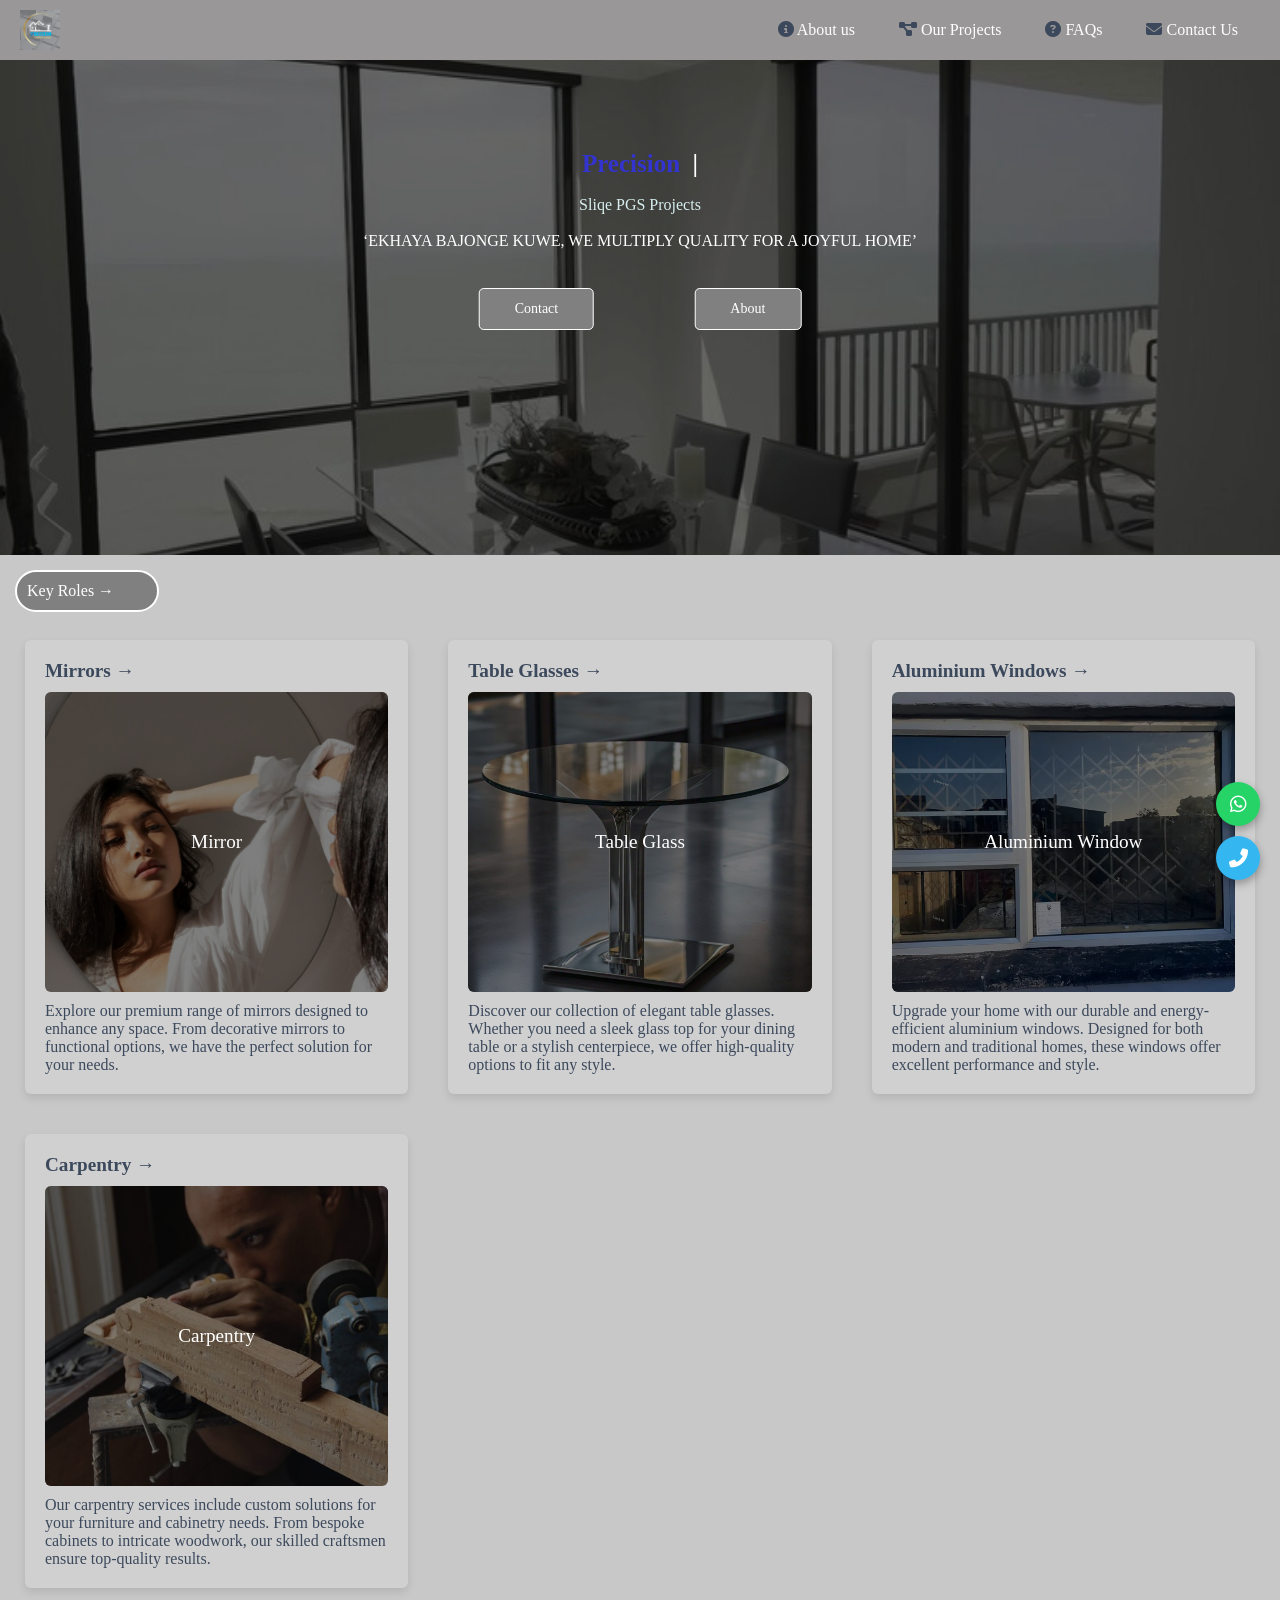
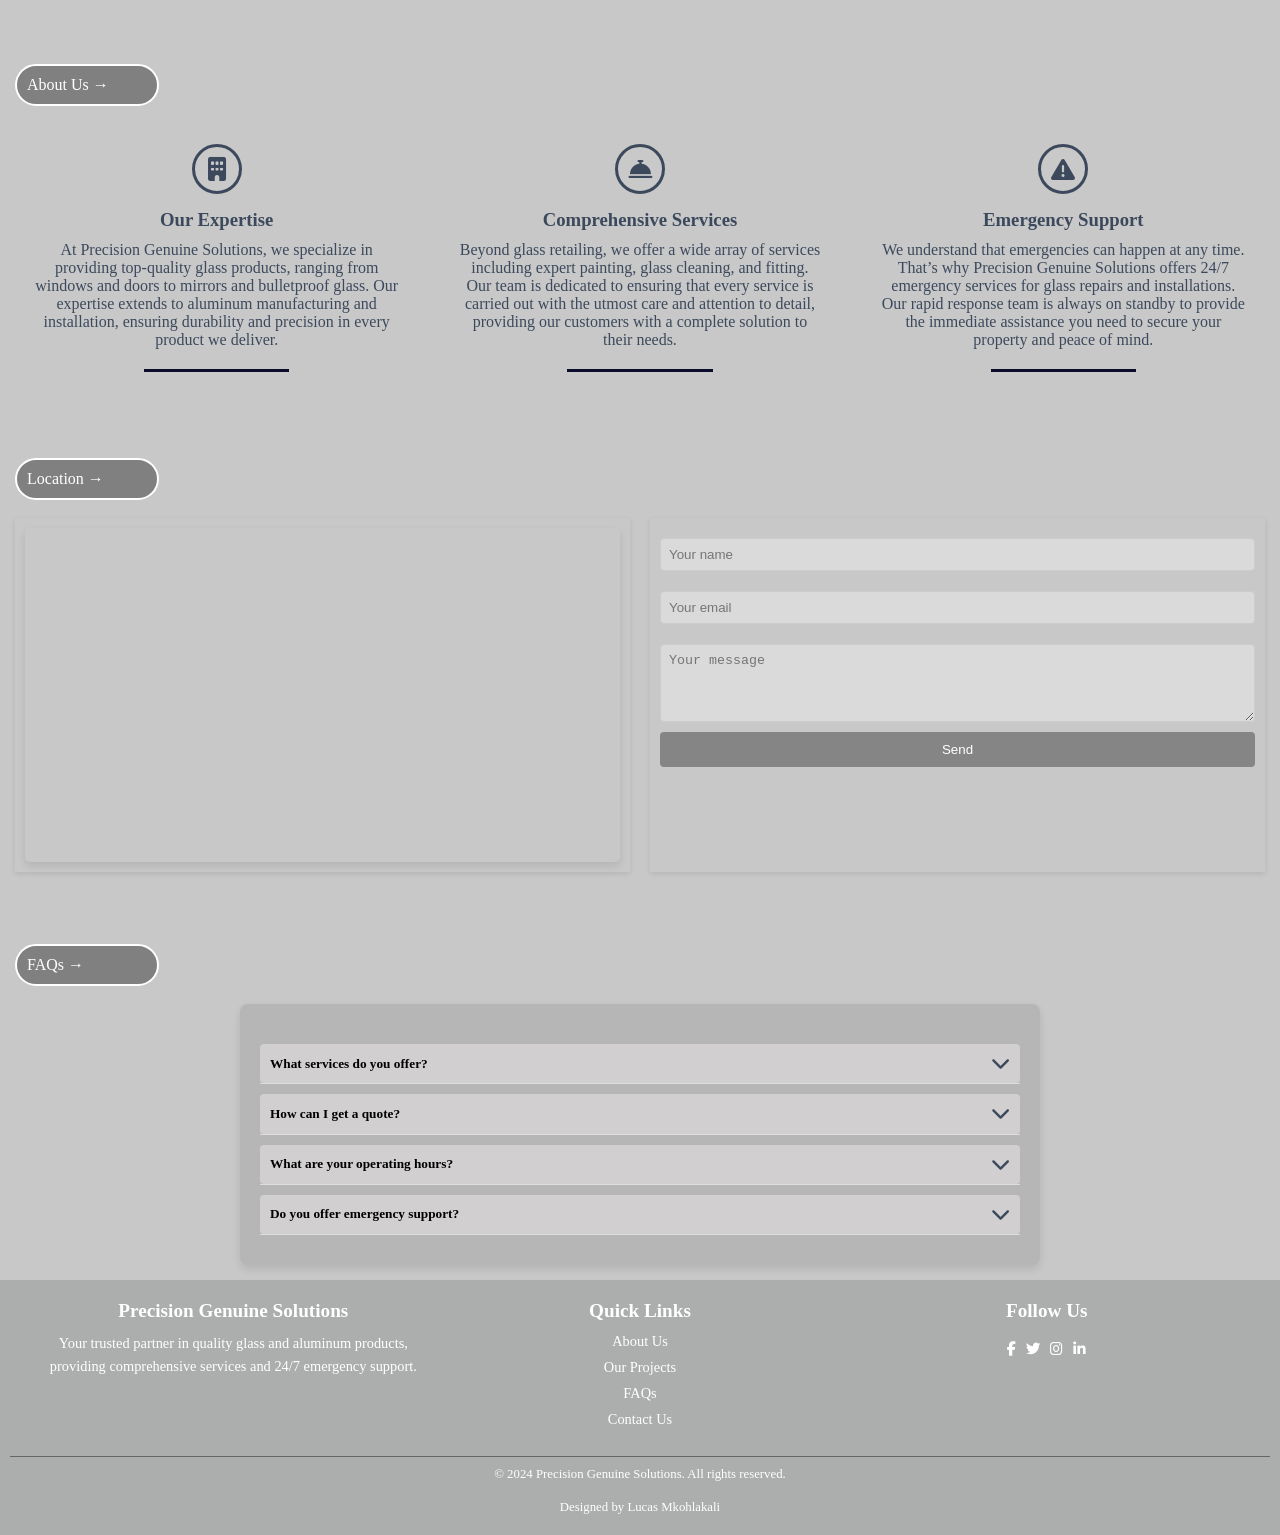
==== commit 081fe239: "Update index.html" ====
--- a/index.html
+++ b/index.html
@@ -52,7 +52,7 @@
             color: rgb(255, 255, 255);
             font-weight: bold;
             font-size: 1em;
-            animation: blink 0.7s infinite;
+            animation: blink 0.9s infinite;
         }
         @keyframes blink {
             0% { opacity: 1; }
@@ -78,7 +78,7 @@
                     const cursor = document.querySelector(".cursor");
         
                     let textIndex = 0;
-                    let typingSpeed = 100;
+                    let typingSpeed = 150;
         
                     function typeText() {
                         if (textIndex < textArray.length) {
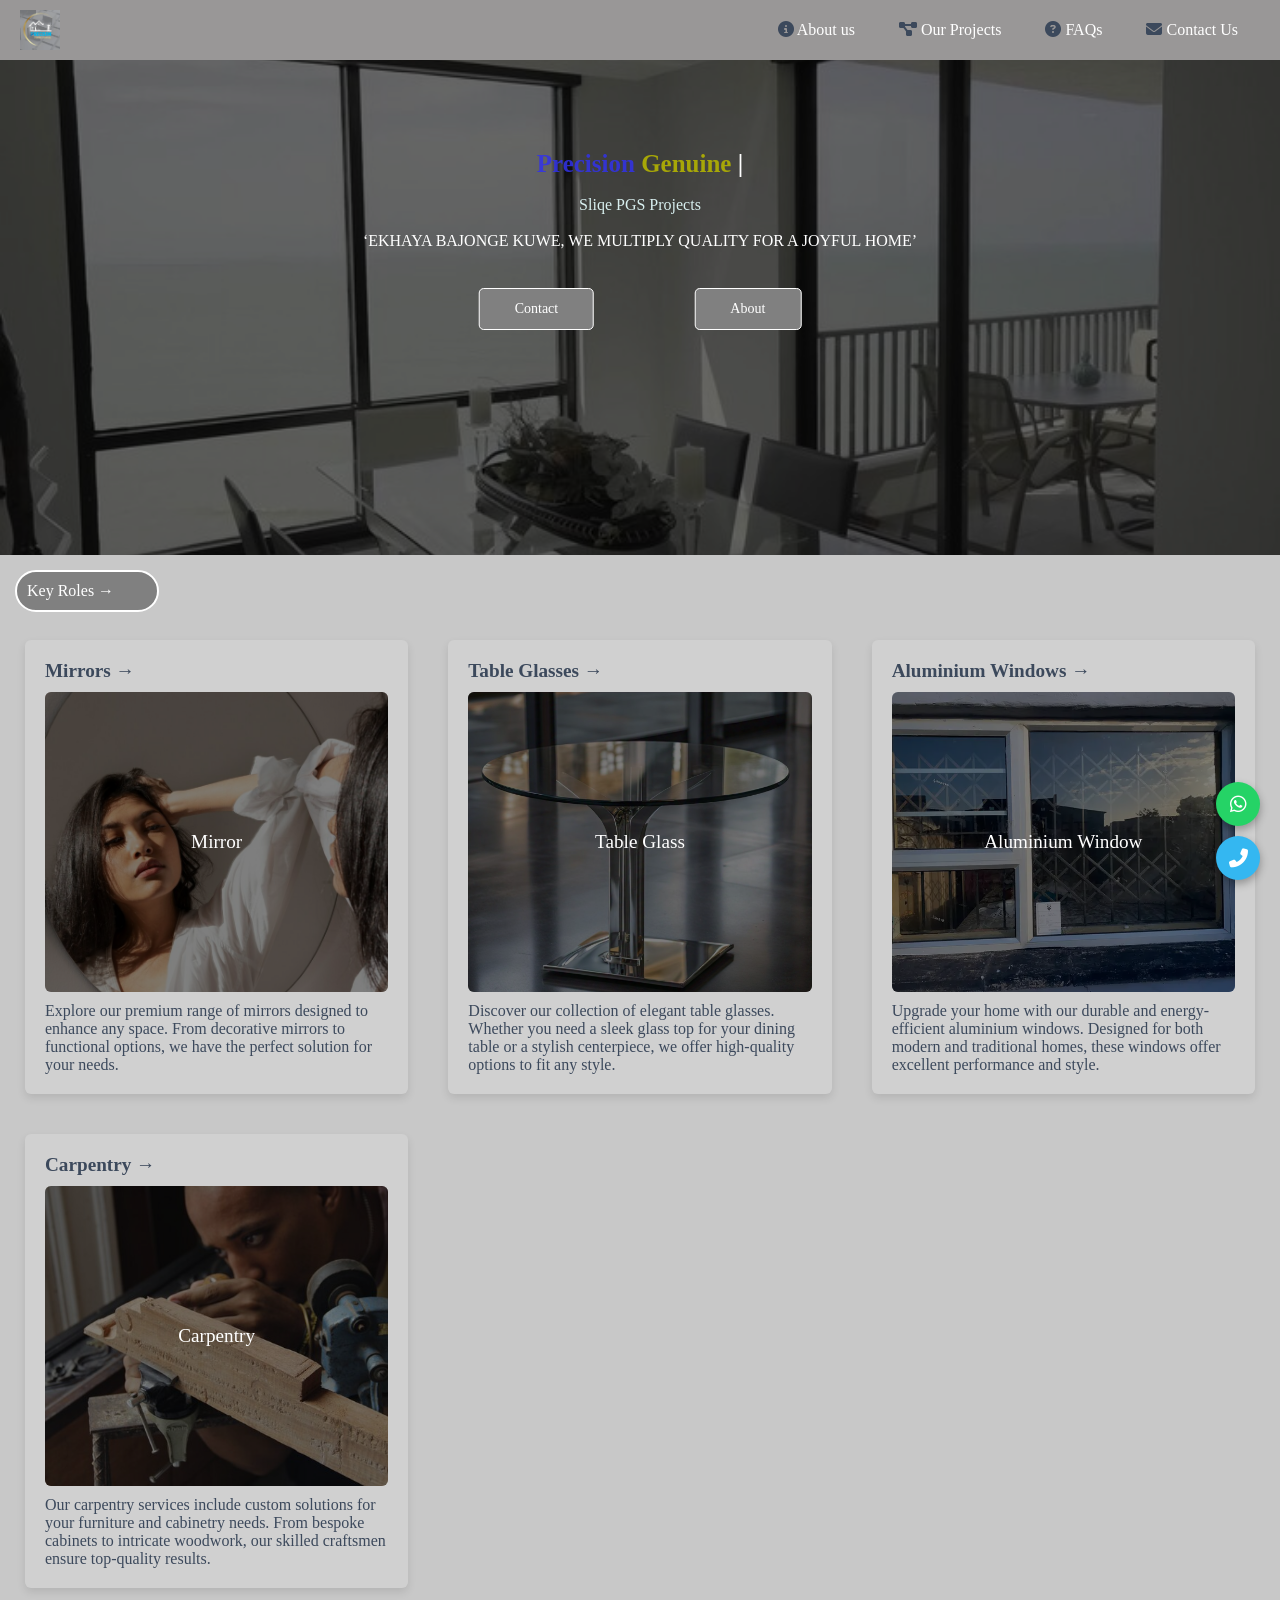
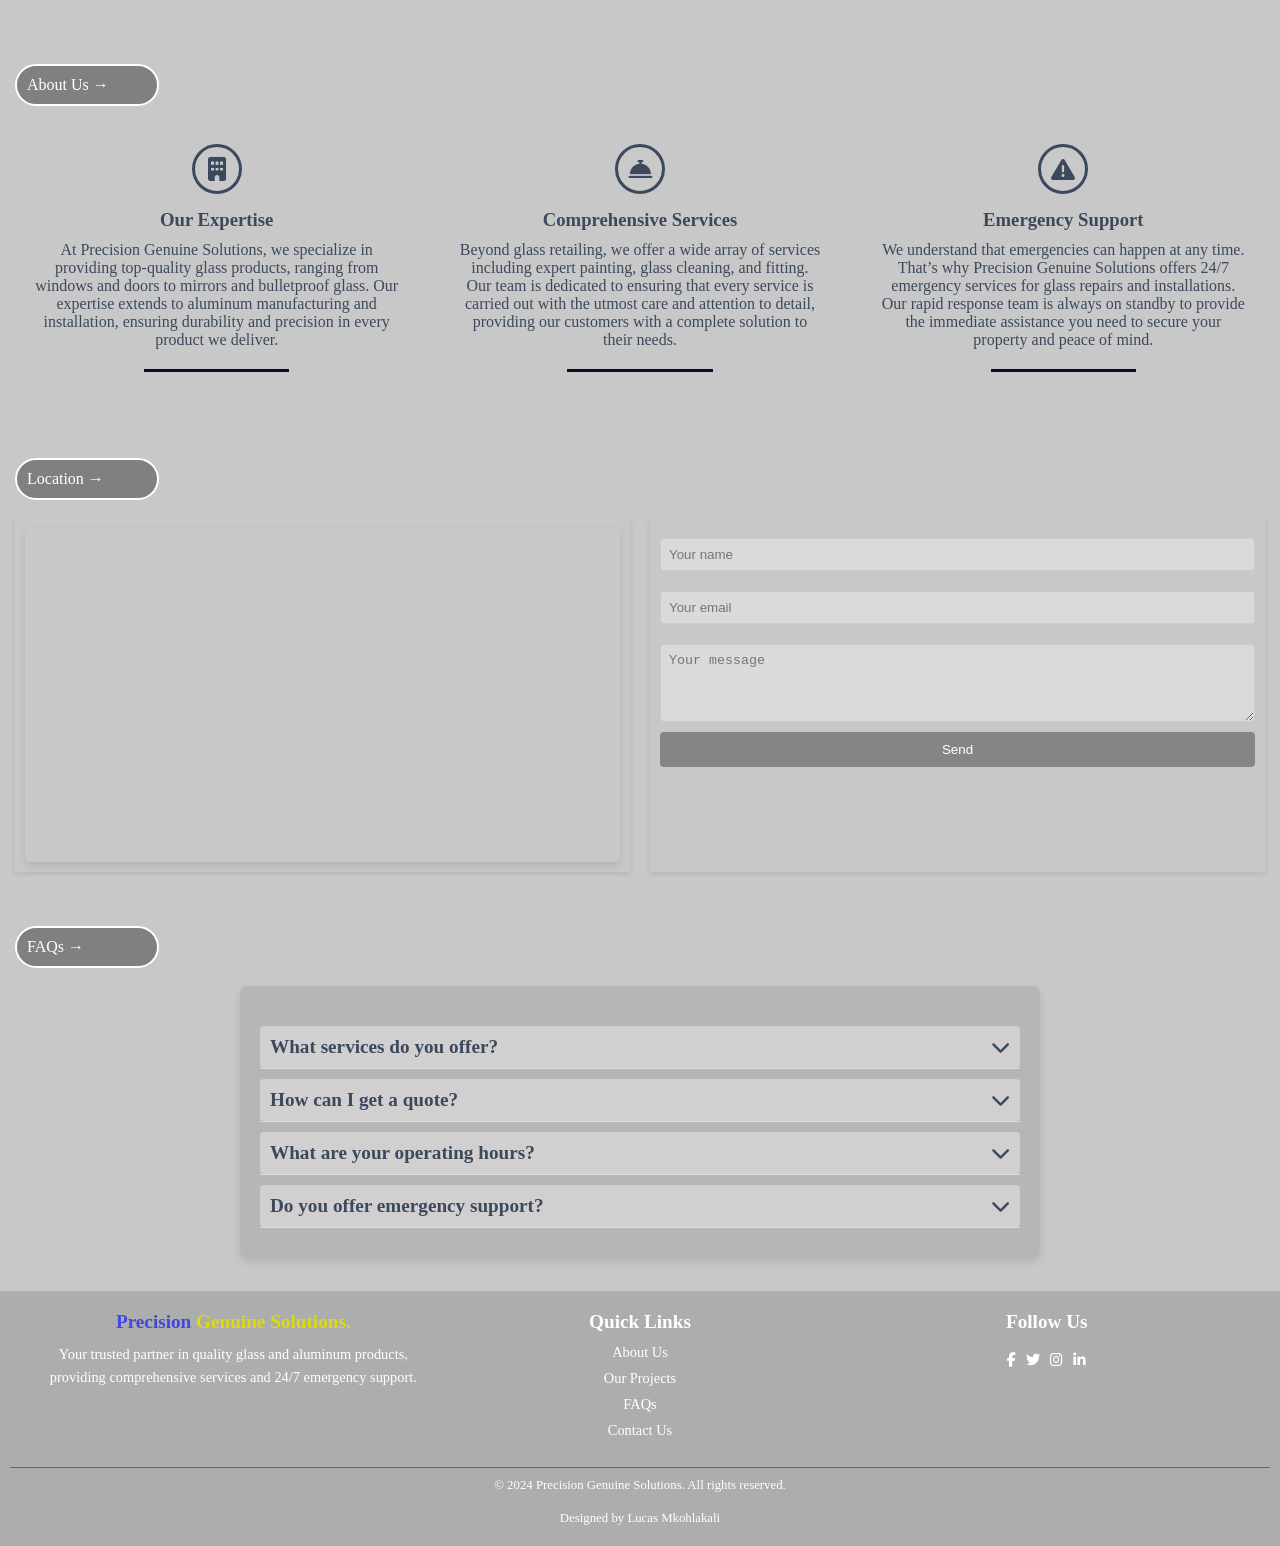
==== commit a021e030: "done" ====
--- a/index.html
+++ b/index.html
@@ -9,7 +9,7 @@
     <link rel="stylesheet" href="styles.css">
     <script defer src="scripts.js"></script>
 </head>
-<body background-image="another.jpg">
+<body>
     <nav class="navbar">
         <img src="logos.jpg" alt="Logo">
         <ul>
@@ -17,6 +17,7 @@
             <li><a href="projects.html"><i class="fas fa-project-diagram" style="color:  rgb(60, 73, 92);"></i> Our Projects</a></li>
             <li><a href="#faqs"><i class="fas fa-question-circle" style="color:  rgb(60, 73, 92);"></i> FAQs</a></li>
             <li><a href="#contact"><i class="fas fa-envelope" style="color:  rgb(60, 73, 92);"></i> Contact Us</a></li>
+           
         </ul>
         <div class="burger" onclick="toggleMenu()">
             <div></div>
@@ -31,35 +32,14 @@
             <a href="projects.html"><i class="fas fa-project-diagram" style="color:  rgb(60, 73, 92);"></i> Our Projects</a></li>
             <a href="#faqs"><i class="fas fa-question-circle" style="color:  rgb(60, 73, 92);"></i> FAQs</a></li>
             <a href="#contact"><i class="fas fa-envelope" style="color: rgb(60, 73, 92);"></i> Contact Us</a></li>
+    
+            
             
            
         </ul>
     </div>
 
-    <style>
-        h1 {
-            font-size: 25px;
-            white-space: pre-wrap;
-            word-wrap: break-word;
-            max-width: 50vw;
-            display: inline-block;
-        }
-        .blue { color: rgba(49, 49, 235, 0.849); }
-        .yellow{ color: rgb(167, 167, 7); }
-        
-        .cursor {
-            display: inline-block;
-            color: rgb(255, 255, 255);
-            font-weight: bold;
-            font-size: 1em;
-            animation: blink 0.9s infinite;
-        }
-        @keyframes blink {
-            0% { opacity: 1; }
-            50% { opacity: 0; }
-            100% { opacity: 1; }
-        }
-    </style>
+
 
     <!-- New Section Below the Image -->
     <div class="content-wrapper">
@@ -70,15 +50,15 @@
                 document.addEventListener("DOMContentLoaded", function () {
                     const textArray = [
                         { text: "Precision ", class: "blue" },
-                        { text: "Genuine ", class: "yellow" },
-                        { text: "Solutions.", class: "yellow" }
+                        { text: "Genuine Solutions.", class: "yellow" }
+                        
                     ];
                     
                     const element = document.getElementById("typewriter");
                     const cursor = document.querySelector(".cursor");
         
                     let textIndex = 0;
-                    let typingSpeed = 150;
+                    let typingSpeed = 100;
         
                     function typeText() {
                         if (textIndex < textArray.length) {
@@ -206,16 +186,6 @@
 
 
 
-<style>
-    .liner{width:40%;
-         height:2.5px; 
-         background: rgb(11, 11, 43); 
-         margin-top: 20px;
-    }
-</style>
-
-
-
 </div>
 
 
@@ -277,7 +247,7 @@
 <p id="faqs"></p>
 <br>
 <br/>
-<br/>
+
 
 
 <br/>
@@ -325,9 +295,10 @@
                 <p>Yes, we provide 24/7 emergency support for glass repairs and installations. Our rapid response team is always on standby to assist you.</p>
             </div>
         </div>
-    </div>
-
-
+      
+    </div>
+
+   
 
 
 
@@ -348,7 +319,7 @@
 
  
 </section>
-
+ <br/>
     </section>
     
 
@@ -364,16 +335,16 @@
 <footer class="footer">
     <div class="footer-container">
         <div class="footer-column">
-            <h3>Precision Genuine Solutions</h3>
+            <h3><span style="color:rgba(49, 49, 235, 0.849) ;">Precision</span><span style="color: rgb(220, 220, 8);"> Genuine Solutions.</span></h3>
             <p>Your trusted partner in quality glass and aluminum products, providing comprehensive services and 24/7 emergency support.</p>
         </div>
         <div class="footer-column">
             <h3>Quick Links</h3>
             <ul>
-                <li><a href="#">About Us</a></li>
+                <li><a href="#aboutus">About Us</a></li>
                 <li><a href="projects.html">Our Projects</a></li>
-                <li><a href="#">FAQs</a></li>
-                <li><a href="#">Contact Us</a></li>
+                <li><a href="#faqs">FAQs</a></li>
+                <li><a href="#contact">Contact Us</a></li>
             </ul>
         </div>
         <div class="footer-column">
--- a/styles.css
+++ b/styles.css
@@ -6,7 +6,7 @@
 
 
 .content-wrapper {
-    position: relative; /* Needed for the overlay */
+    position: relative; /* Needed for my overlay */
     background-image: url(another.jpg);
     background-repeat: no-repeat;
     background-size: cover;
@@ -77,10 +77,6 @@
     background-color: #f4f4f4;
 }  
 
-.dark-mode {
-    background-color: rgba(18, 18, 18, 0.973);
-    color: rgb(178, 209, 207);
-}
 
 .light-mode {
     background-color: rgba(245, 245, 245, 0.973);
@@ -548,16 +544,16 @@
 .card-img-container {
 position: relative;
 width: 100%;
-height: 300px; /* Adjust height as needed */
+height: 300px; 
 overflow: hidden; /* Ensure image doesn't overflow */
 border-radius: 6px; /* Match card border radius */
-margin-bottom: 10px; /* Space between image and description */
+margin-bottom: 10px; 
 }
 
 .card-img {
 width: 100%;
 height: 100%;
-object-fit: cover; /* Ensures image covers container */
+object-fit: cover; 
 display: block; /* Removes bottom space from images */
 }
 
@@ -802,7 +798,7 @@
     background-color: #d4d4d4;
 }
 
-.faq-question h4 {
+.faq-question h5 {
     margin: 0;
     font-size: 1.2em;
     color: #3c495c;
@@ -837,6 +833,7 @@
 }
 
 .footer {
+   
     background-color: #acadad;
     color: #fff;
     padding: 20px 10px;
@@ -909,3 +906,32 @@
 .footer-bottom p {
     font-size: 0.8em;
 }
+
+h1 {
+    font-size: 25px;
+    white-space: pre-wrap;
+    word-wrap: break-word;
+    max-width: 50vw;
+    display: inline-block;
+}
+.blue { color: rgba(49, 49, 235, 0.849); }
+.yellow{ color: rgb(167, 167, 7); }
+
+.cursor {
+    display: inline-block;
+    color: rgb(255, 255, 255);
+    font-weight: bold;
+    font-size: 1em;
+    animation: blink 0.7s infinite;
+}
+@keyframes blink {
+    0% { opacity: 1; }
+    50% { opacity: 0; }
+    100% { opacity: 1; }
+}
+
+.liner{width:40%;
+    height:2.5px; 
+    background: rgb(11, 11, 43); 
+    margin-top: 20px;
+}
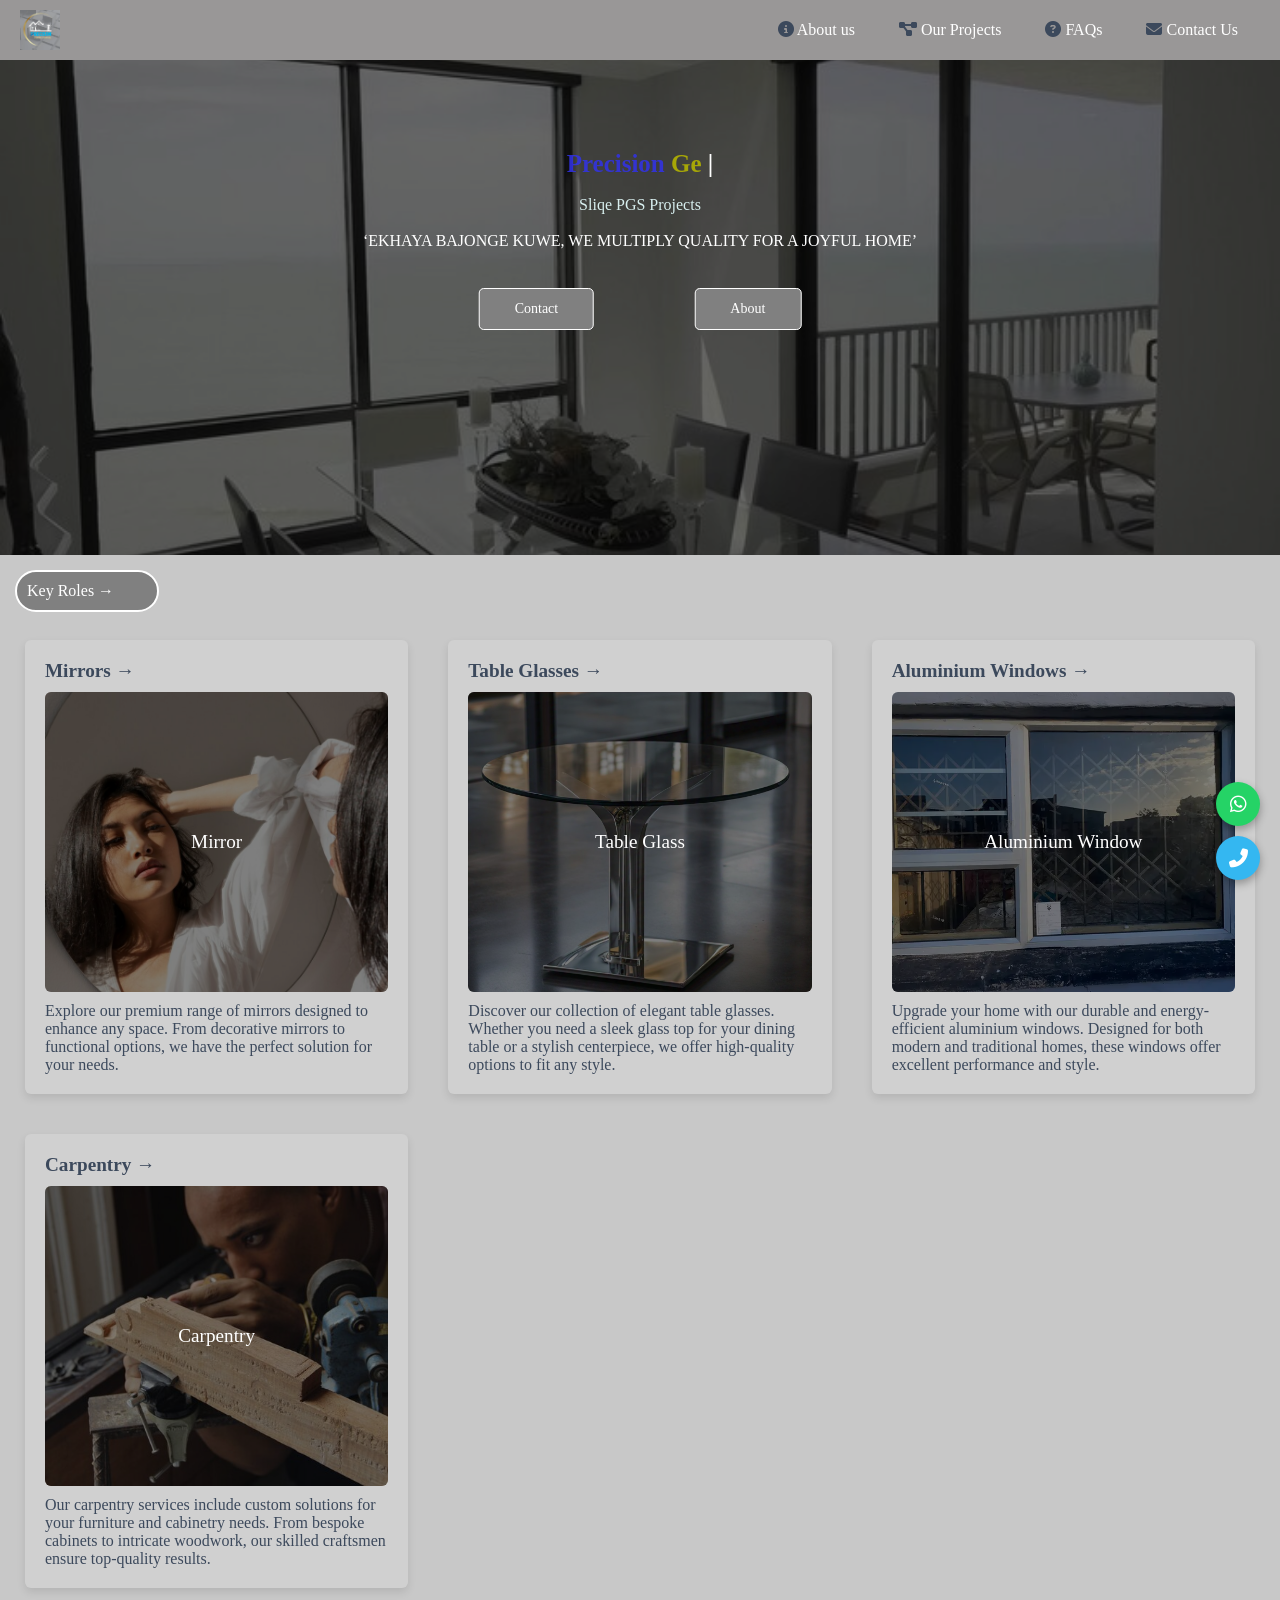
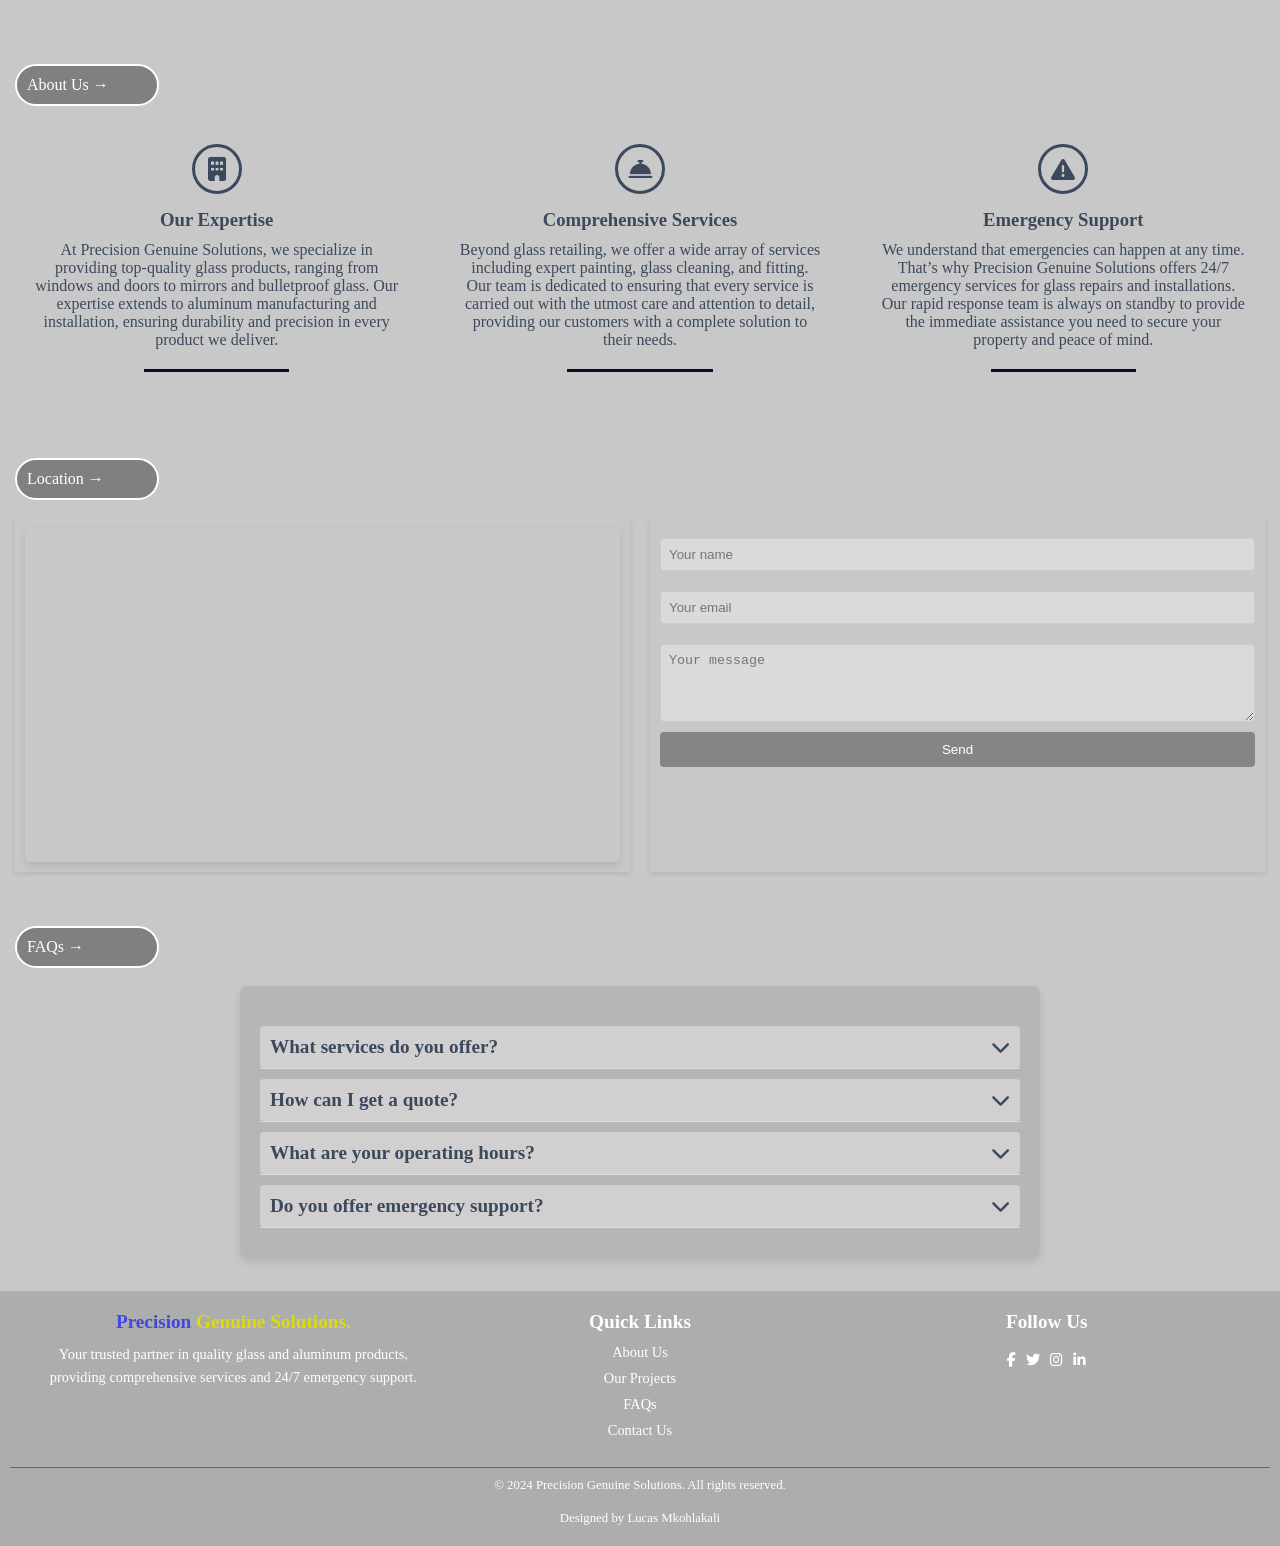
==== commit 6f3ad305: "Merge branch 'main' of https://github.com/0-chrollo/precision-gs" ====
--- a/index.html
+++ b/index.html
@@ -39,7 +39,30 @@
         </ul>
     </div>
 
-
+    <style>
+        h1 {
+            font-size: 25px;
+            white-space: pre-wrap;
+            word-wrap: break-word;
+            max-width: 50vw;
+            display: inline-block;
+        }
+        .blue { color: rgba(49, 49, 235, 0.849); }
+        .yellow{ color: rgb(167, 167, 7); }
+        
+        .cursor {
+            display: inline-block;
+            color: rgb(255, 255, 255);
+            font-weight: bold;
+            font-size: 1em;
+            animation: blink 0.7s infinite;
+        }
+        @keyframes blink {
+            0% { opacity: 1; }
+            50% { opacity: 0; }
+            100% { opacity: 1; }
+        }
+    </style>
 
     <!-- New Section Below the Image -->
     <div class="content-wrapper">
@@ -58,7 +81,7 @@
                     const cursor = document.querySelector(".cursor");
         
                     let textIndex = 0;
-                    let typingSpeed = 100;
+                    let typingSpeed = 150;
         
                     function typeText() {
                         if (textIndex < textArray.length) {
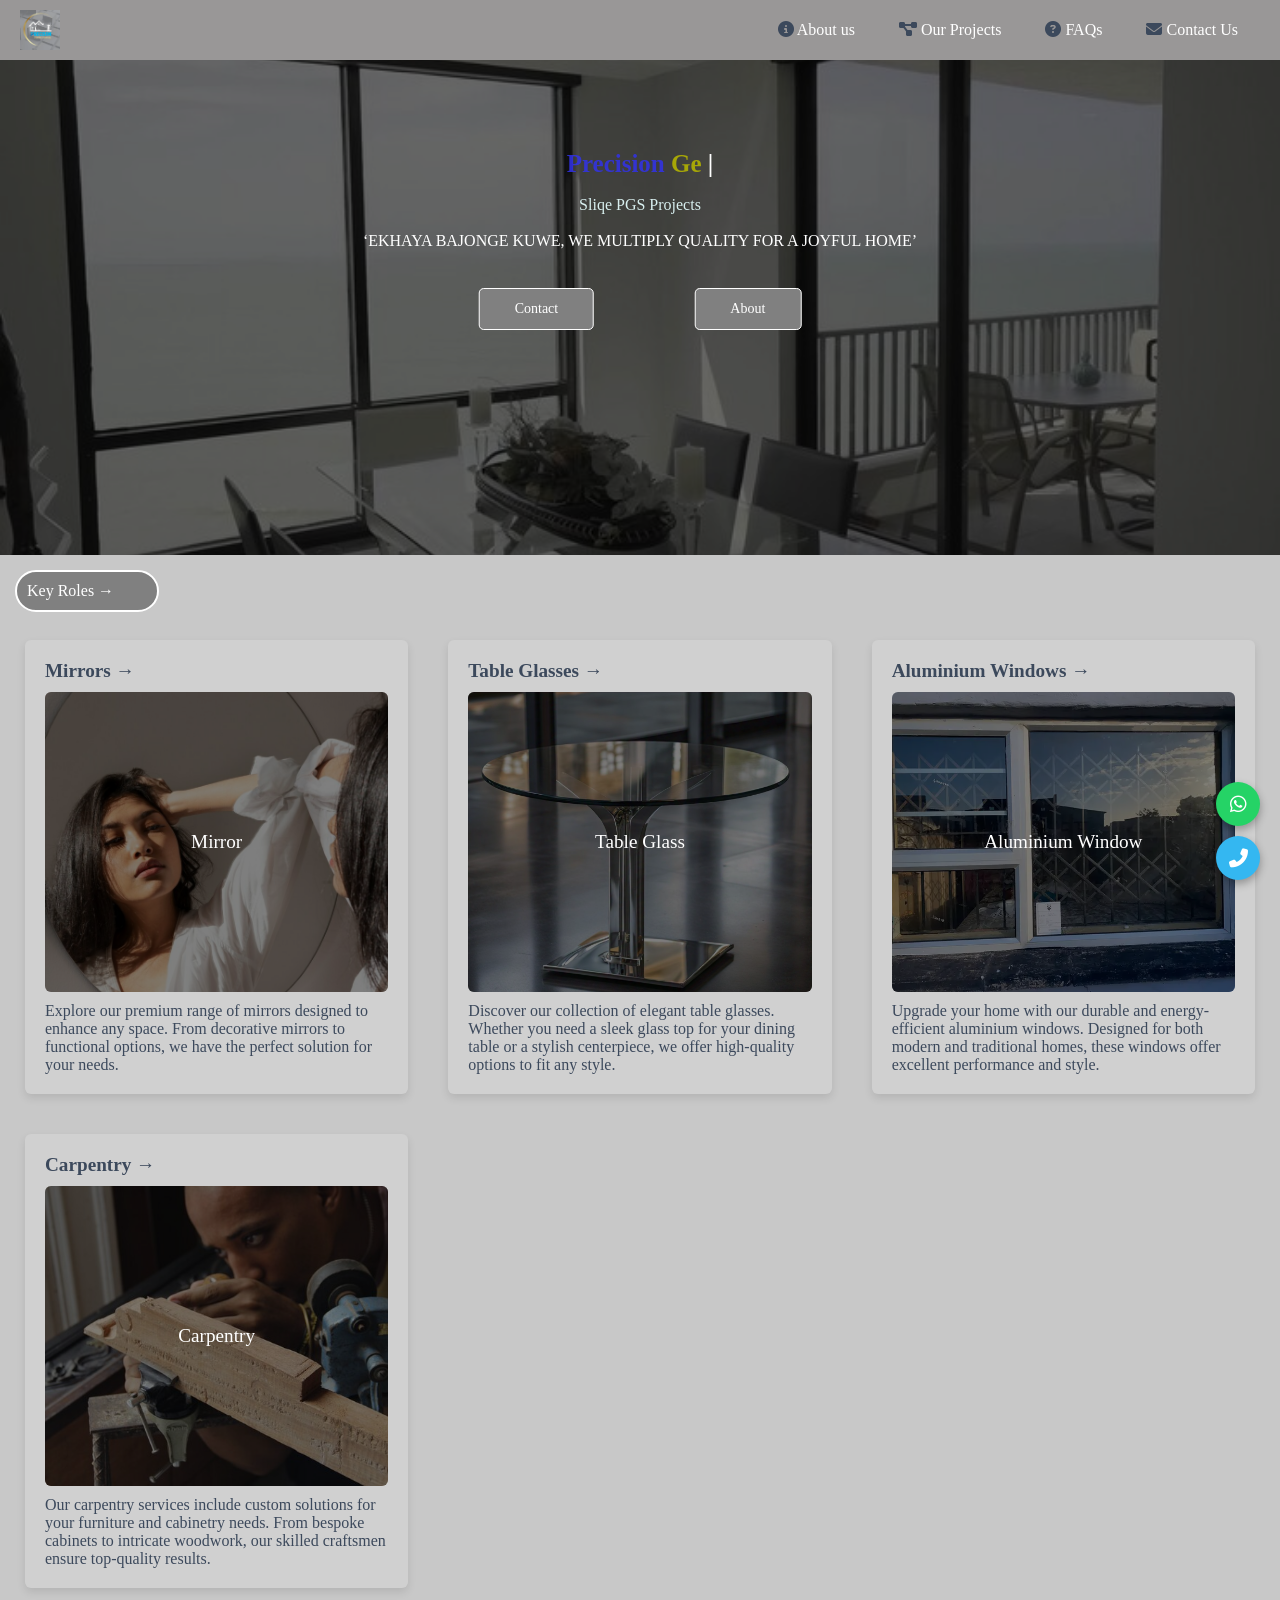
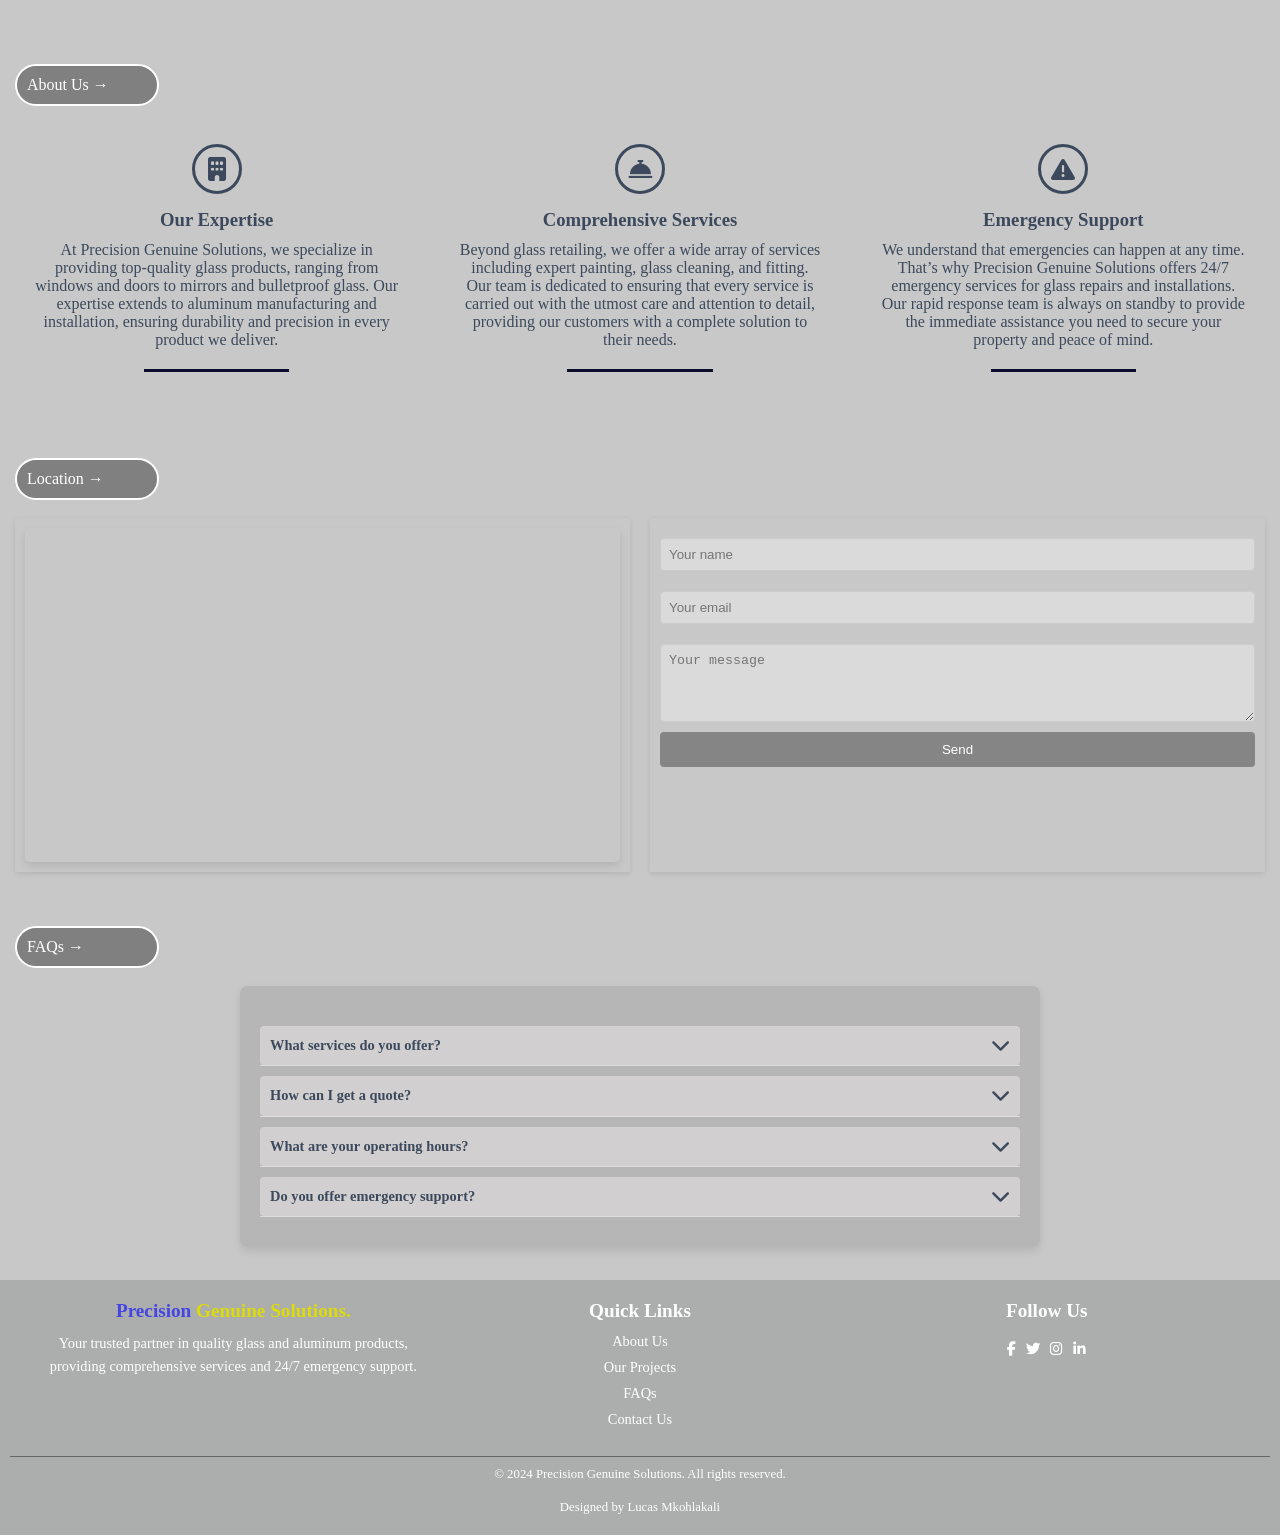
==== commit 589bcd2a: "compressed image" ====
--- a/index.html
+++ b/index.html
@@ -39,30 +39,7 @@
         </ul>
     </div>
 
-    <style>
-        h1 {
-            font-size: 25px;
-            white-space: pre-wrap;
-            word-wrap: break-word;
-            max-width: 50vw;
-            display: inline-block;
-        }
-        .blue { color: rgba(49, 49, 235, 0.849); }
-        .yellow{ color: rgb(167, 167, 7); }
-        
-        .cursor {
-            display: inline-block;
-            color: rgb(255, 255, 255);
-            font-weight: bold;
-            font-size: 1em;
-            animation: blink 0.7s infinite;
-        }
-        @keyframes blink {
-            0% { opacity: 1; }
-            50% { opacity: 0; }
-            100% { opacity: 1; }
-        }
-    </style>
+
 
     <!-- New Section Below the Image -->
     <div class="content-wrapper">
--- a/styles.css
+++ b/styles.css
@@ -800,7 +800,7 @@
 
 .faq-question h5 {
     margin: 0;
-    font-size: 1.2em;
+    font-size: 0.90em;
     color: #3c495c;
 }
 
